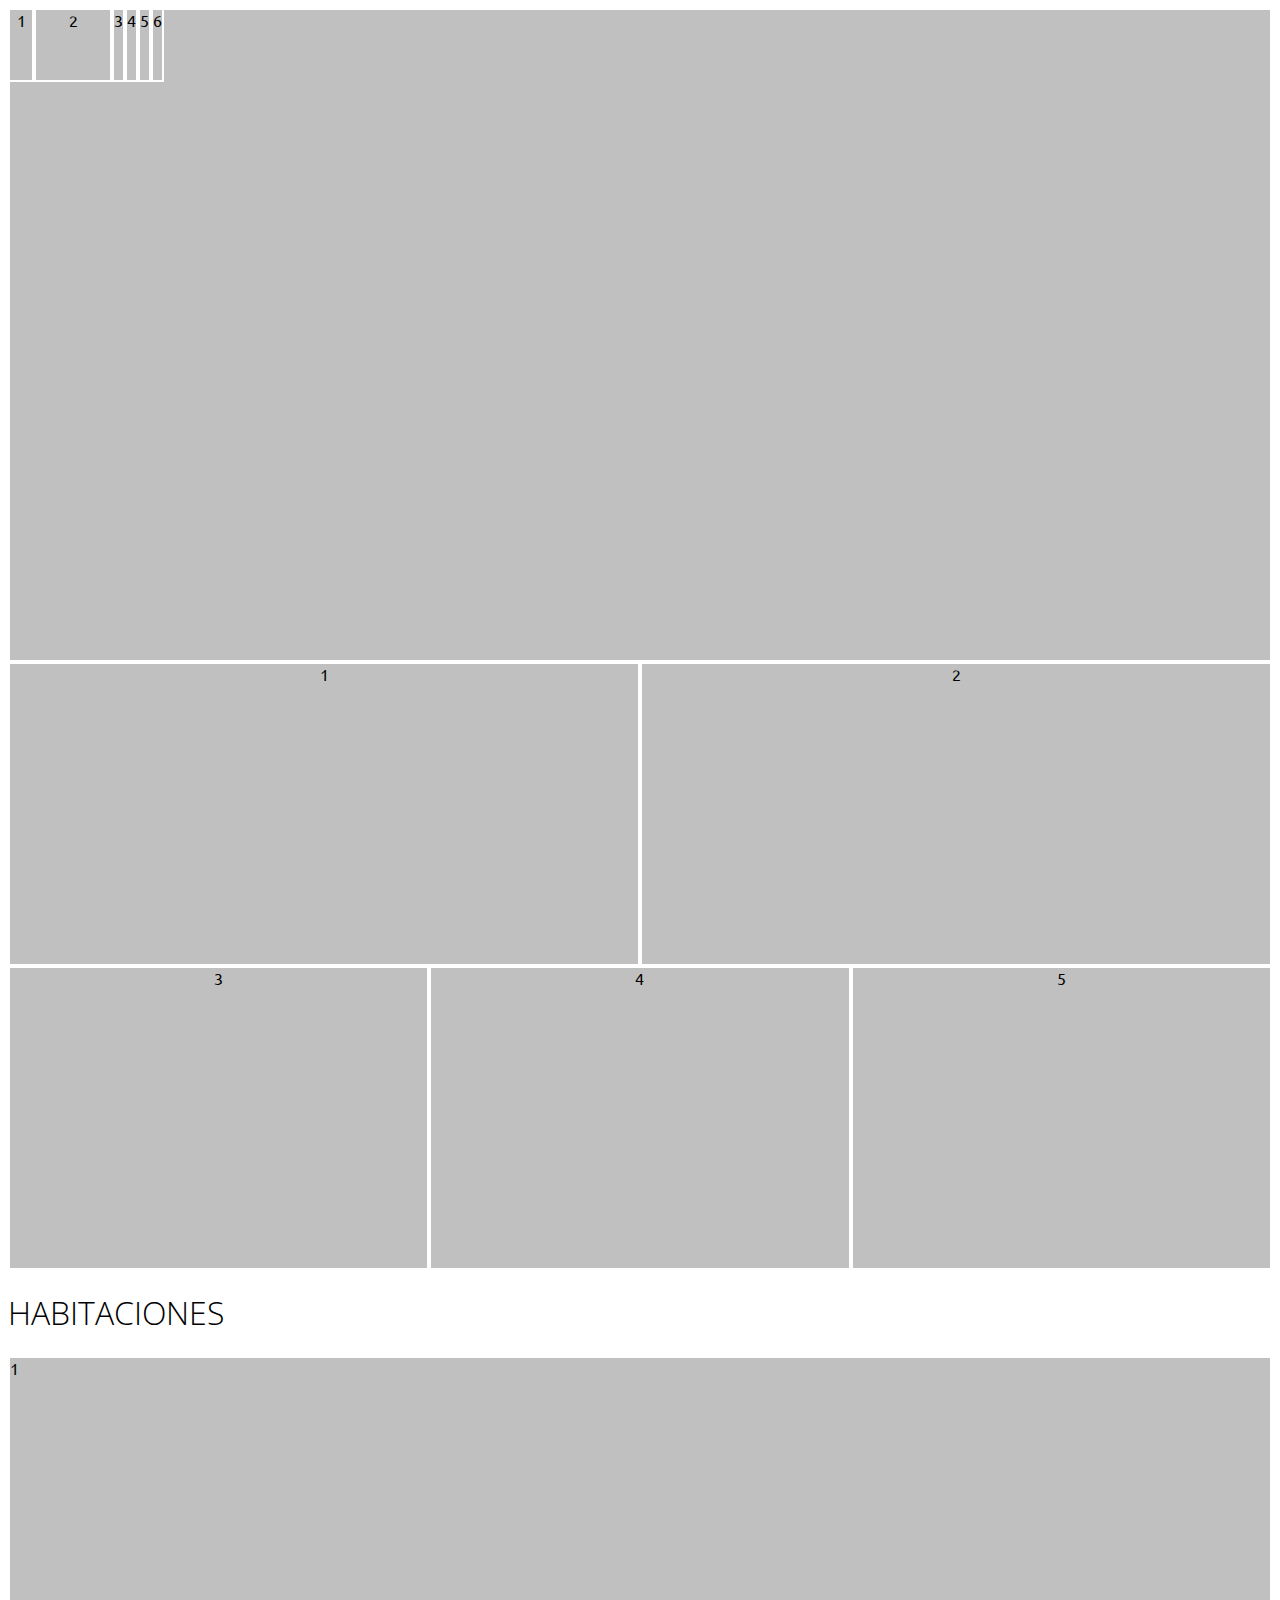
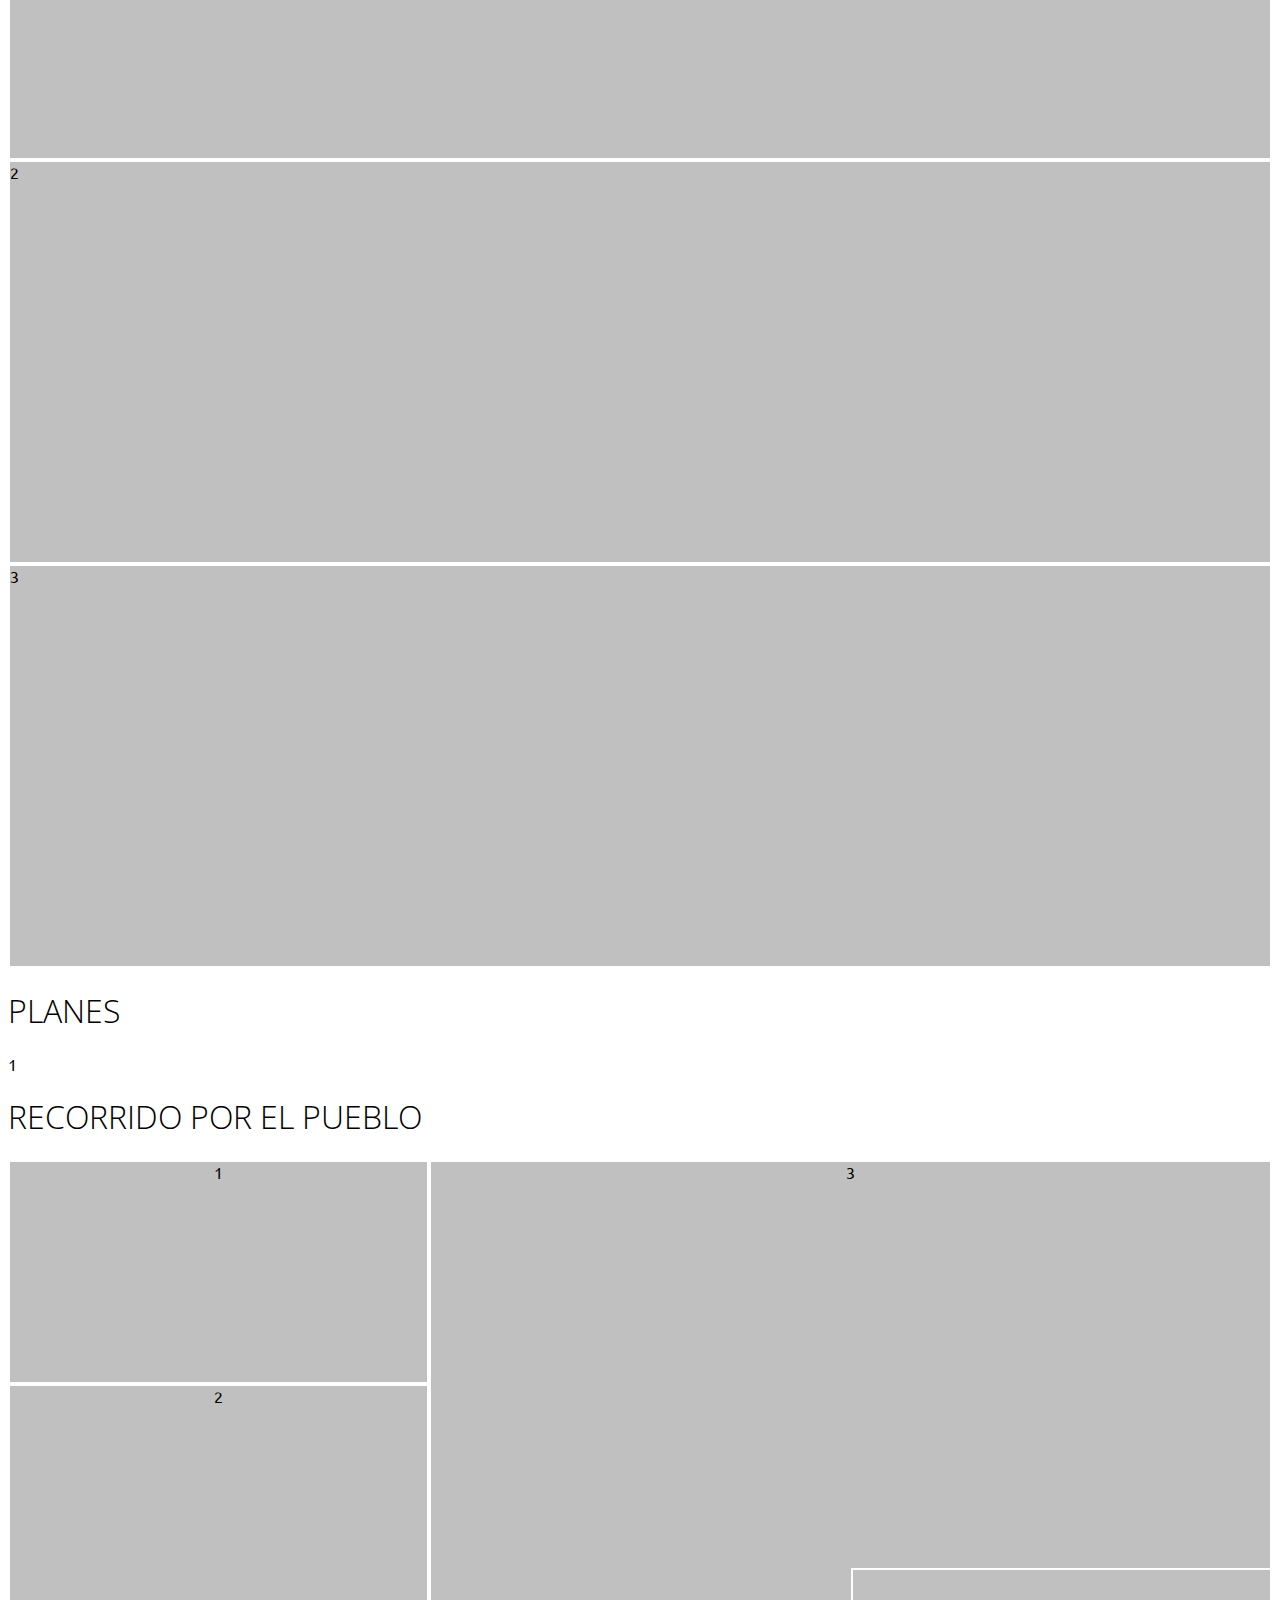
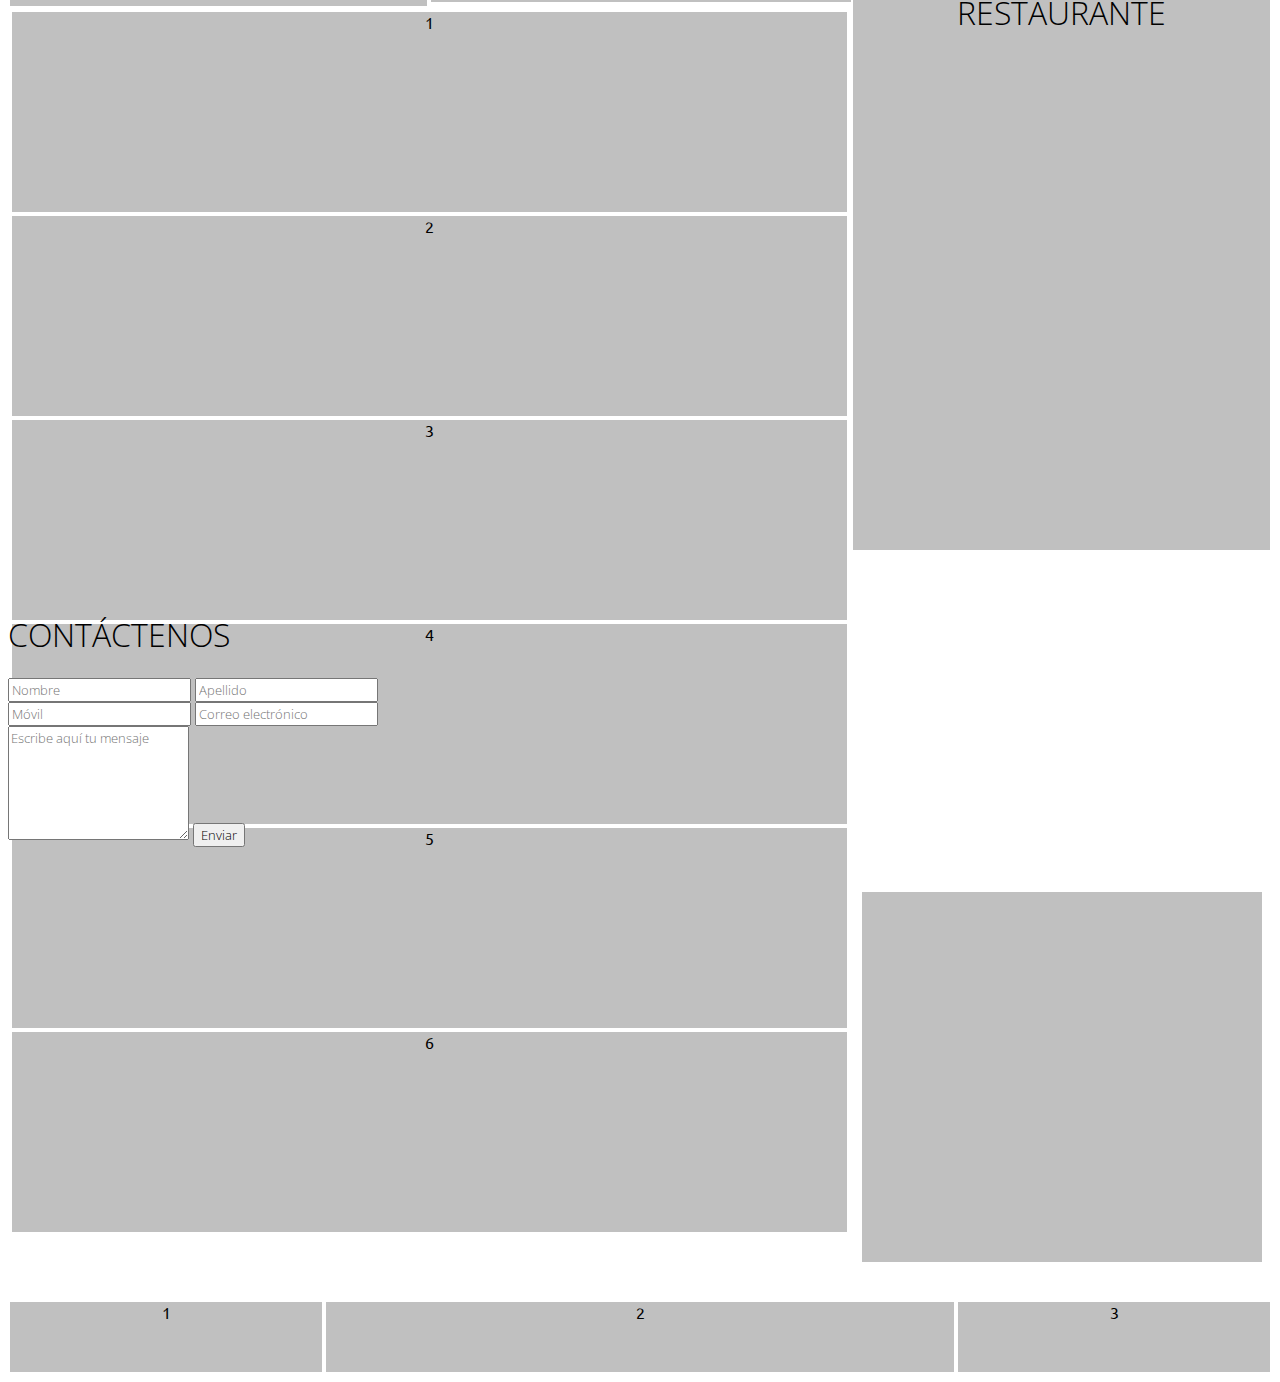
==== index.html @ 97822ce9 "Inicio de maquetacion proyecto de reservas" ====
<!DOCTYPE html>
<html lang="en">

<head>
    <meta charset="UTF-8">
    <meta http-equiv="X-UA-Compatible" content="IE=edge">
    <meta name="viewport" content="width=device-width, initial-scale=1.0">
    <title>Hotel Portobelo</title>

    <link rel="shortcut icon" href="img/icono.jpg" type="image/x-icon">

    <link rel="preconnect" href="https://fonts.googleapis.com">
    <link rel="preconnect" href="https://fonts.gstatic.com" crossorigin>
    <link
        href="https://fonts.googleapis.com/css2?family=Dancing+Script:wght@400;600;700&family=Open+Sans:wght@300&family=Raleway:wght@400;700;900&family=Roboto:ital,wght@0,400;0,700;1,900&family=Ubuntu&family=Ubuntu+Condensed&display=swap"
        rel="stylesheet">

    <link href="https://cdn.jsdelivr.net/npm/bootstrap@5.3.0-alpha3/dist/css/bootstrap.min.css" rel="stylesheet"
        integrity="sha384-KK94CHFLLe+nY2dmCWGMq91rCGa5gtU4mk92HdvYe+M/SXH301p5ILy+dN9+nJOZ" crossorigin="anonymous">
    <script src="https://cdn.jsdelivr.net/npm/bootstrap@5.3.0-alpha3/dist/js/bootstrap.bundle.min.js"
        integrity="sha384-ENjdO4Dr2bkBIFxQpeoTz1HIcje39Wm4jDKdf19U8gI4ddQ3GYNS7NTKfAdVQSZe"
        crossorigin="anonymous"></script>

    <link rel="stylesheet" href="css/style.css">

    <script src="https://cdn.jsdelivr.net/npm/@popperjs/core@2.11.7/dist/umd/popper.min.js"
        integrity="sha384-zYPOMqeu1DAVkHiLqWBUTcbYfZ8osu1Nd6Z89ify25QV9guujx43ITvfi12/QExE"
        crossorigin="anonymous"></script>
    <script src="https://cdn.jsdelivr.net/npm/bootstrap@5.3.0-alpha3/dist/js/bootstrap.min.js"
        integrity="sha384-Y4oOpwW3duJdCWv5ly8SCFYWqFDsfob/3GkgExXKV4idmbt98QcxXYs9UoXAB7BZ"
        crossorigin="anonymous"></script>
    <script src="https://ajax.googleapis.com/ajax/libs/jquery/3.6.4/jquery.min.js"></script>
</head>

<body>

    <!-- Header -->
    <header class="container-fluid p-0 bg-white">

        <div class="container p-0">

            <div class="grid-container">

                <div class="grid-item">1</div>
                <div class="grid-item d-none d-lg-block">2</div>
                <div class="grid-item d-none d-lg-block">3</div>
                <div class="grid-item d-none d-lg-block">4</div>
                <div class="grid-item d-none d-lg-block">5</div>
                <div class="grid-item">6</div>

            </div>

        </div>

    </header>

    <!-- Banner -->
    <div class="banner container-fluid p-0">1</div>

    <!-- Planes -->
    <div class="planes container-fluid bg-white p-0">

        <div class="container p-0">

            <div class="grid-container">

                <div class="grid-item">1</div>
                <div class="grid-item d-none d-lg-block">2</div>
                <div class="grid-item d-none d-lg-block">3</div>
                <div class="grid-item d-none d-lg-block">4</div>
                <div class="grid-item d-none d-lg-block">5</div>

            </div>

        </div>

    </div>

    <!-- Habitaciones -->
    <div class="habitaciones container-fluid bg-light">

        <div class="container">

            <h1 class="pt-4 text-center">HABITACIONES</h1>

            <div class="row p-4 text-center">

                <div class="col-12 col-lg-4 pb-3 px-0 px-lg-3"><main>1</main></div>
                <div class="col-12 col-lg-4 pb-3 px-0 px-lg-3"><main>2</main></div>
                <div class="col-12 col-lg-4 pb-3 px-0 px-lg-3"><main>3</main></div>

            </div>

        </div>

    </div>

    <!-- Planes Movil -->
    <div class="d-block d-lg-none planesMovil bg white">

        <h1 class="text-center py-3">PLANES</h1>

        <div class="grid-container px-5">

            <div class="grid-item">1</div>

        </div>

    </div>

    <!-- Recorrido por el pueblo -->
    <div class="recorridoPueblo container-fluid bg-white">

        <div class="container">

            <h1 class="pt-5 text-center">RECORRIDO POR EL PUEBLO</h1>

            <div class="grid-container pt-4 pb-5 px-0 px-lg-5">

                <div class="grid-item">1</div>
                <div class="grid-item">2</div>
                <div class="grid-item d-none d-lg-block">3</div>

            </div>

        </div>

    </div>

    <!-- Restaurante -->
    <div class="fondoRestaurante container-fluid bg-dark">

    </div>

    <div class="restaurante container-fluid pt-5">

        <div class="container">

            <div class="grid-container">

                <div class="grid-item d-none d-lg-block">

                    <div class="carta row pt-5">

                        <div class="col-4 text-center p-1">1</div>
                        <div class="col-4 text-center p-1">2</div>
                        <div class="col-4 text-center p-1">3</div>
                        <div class="col-4 text-center p-1">4</div>
                        <div class="col-4 text-center p-1">5</div>
                        <div class="col-4 text-center p-1">6</div>

                    </div>

                </div>

                <div class="grid-item">

                    <h1>RESTAURANTE</h1>

                </div>

            </div>

        </div>

    </div>

    <!-- Contactenos -->
    <div class="contactenos container-fluid bg-white py-4">

        <div class="container text-center">

            <h1 class="py-sm-4">CONTÁCTENOS</h1>

            <form action="">

                <div class="input-group input-group-lg">

                    <input type="text" class="form-control mb-3 mr-2 form-control-lg" placeholder="Nombre">
                    <input type="text" class="form-control mb-3 ml-2 form-control-lg" placeholder="Apellido">

                </div>

                <div class="input-group input-group-lg">

                    <input type="text" class="form-control mb-3 mr-2 form-control-lg" placeholder="Móvil">
                    <input type="text" class="form-control mb-3 ml-2 form-control-lg" placeholder="Correo electrónico">

                </div>

                <textarea name="mensaje" id="mensaje" rows="6" class="form-control" placeholder="Escribe aquí tu mensaje"></textarea>

                <input type="button" class="btn btn-dark my-4 btn-lg py-3 text-uppercase" value="Enviar">

            </form>

        </div>

    </div>

    <div class="mapa container-fluid bg white p-0">

        <iframe src="https://www.google.com/maps/embed?pb=!1m10!1m8!1m3!1d7858.7458179173045!2d-84.097908!3d9.986023!3m2!1i1024!2i768!4f13.1!5e0!3m2!1ses!2scr!4v1680820336542!5m2!1ses!2scr" width="100%" height="450" style="border:0;" allowfullscreen="" loading="lazy" referrerpolicy="no-referrer-when-downgrade"></iframe>

        <div class="info">

        </div>

    </div>

    <footer class="container-fluid p-0">

        <div class="grid-container">

            <div class="grid-item d-none d-lg-block">1</div>
            <div class="grid-item d-none d-lg-block">2</div>
            <div class="grid-item">3</div>

        </div>

    </footer>

</body>

</html>
---- css/style.css ----
/* GLOBAL */
* {
    font-family: 'Ubuntu', sans-serif;
}

h1, h2, h3, h4, h5, h6, input, textarea, select, button {
    font-family: 'Open Sans', sans-serif;
    font-weight: 100;
}

ul, ol {
    list-style: none;
}

a:visited, a:link, a:focus, a:hover, a:active {
    list-style: none;
    text-decoration: none;
}

/* Encabezado */
header {
    position: fixed;
    z-index: 2;
}

header .grid-container {
    display: grid;
    grid-template-columns: 2fr 6fr 1fr 1fr 1fr 1fr;
}

header .grid-item {
    background-color: silver;
    border: 2px solid white;
    text-align: center;
    height: 70px;
}

/* Banner */
.banner {
    background-color: silver;
    border: 2px solid white;
    height: 650px;
}

/* PLanes */
.planes .grid-container {
    display: grid;
    grid-template-columns: 1fr 1fr 1fr 1fr 1fr 1fr;
}

.planes .grid-item {
    background-color: silver;
    border: 2px solid white;
    text-align: center;
    height: 300px;
}

.planes .grid-item:nth-child(1) {
    grid-column: 1 / span 3;
}

.planes .grid-item:nth-child(2) {
    grid-column: 4 / span 3;
}

.planes .grid-item:nth-child(3) {
    grid-column: 1 / span 2;
}

.planes .grid-item:nth-child(4) {
    grid-column: 3 / span 2;
}

.planes .grid-item:nth-child(5) {
    grid-column: 5 / span 2;
}

/* Habitaciones */
.habitaciones .row div[class*="col"] main {
    background-color: silver;
    border: 2px solid white;
    height: 400px;
}

/* Recorrido por el pueblo */
.recorridoPueblo .grid-container {
    display: grid;
    grid-template-columns: 1fr 2fr;
}

.recorridoPueblo .grid-item {
    background-color: silver;
    border: 2px solid white;
    text-align: center;
}

.recorridoPueblo .grid-item:nth-child(1) {
    grid-row: 1 / span 1;
    height: 220px;
}

.recorridoPueblo .grid-item:nth-child(2) {
    grid-row: 2 / span 1;
    height: 220px;
}

.recorridoPueblo .grid-item:nth-child(3) {
    grid-row: 1 / span 2;
    height: 440px;
}

/* Restaurante */
.fondoRestaurante {
    position: fixed;
    z-index: -1;
    top: 0;
    left: 0;
    height: 500px;
}

.restaurante .grid-container {
    display: grid;
    grid-template-columns: 2fr 1fr;
}

.restaurante .grid-item {
    background-color: silver;
    border: 2px solid white;
    text-align: center;
}

.restaurante .grid-item:nth-child(1) {
    height: 500px;
}


.restaurante .grid-item:nth-child(2) {
    position: relative;
    z-index: 1;
    top: -40px;
    height: 580px;
}

.restaurante .carta div[class*="col"] {
    background-color: silver;
    border: 2px solid white;
    text-align: center;
    height: 200px;
}

/* Mapa */
.mapa {
    position: relative;
}

.mapa .info {
    position: absolute;
    width: 400px;
    right: 10px;
    top: 10%;
    background-color: silver;
    height: 370px;
}

/* Footr */
footer .grid-container {
    display: grid;
    grid-template-columns: 2fr 4fr 2fr;
}

footer .grid-item {
    background-color: silver;
    border: 2px solid white;
    text-align: center;
    height: 70px;
}

/* Tablet Vertical (MD 768px hacia abajo) */
@media (max-width:768px) {
    header .grid-container {
        grid-template-columns: 4fr 1fr;
    }

    /* Banner */
    .banner {
        height: 400px;
    }

    /* PLanes */
    .planes .grid-container {
        grid-template-columns: 1fr;
    }

    .planesMovil .grid-item {
        background-color: silver;
        border: 2px solid white;
        text-align: center;
        height: 450px;
    }

    /* Recorrido por el pueblo */
    .recorridoPueblo .grid-container {
        grid-template-columns: 1fr;
    }

    /* Restaurante */
    .restaurante .grid-container {
        grid-template-columns: 1fr;
    }

    /* Contactenos */
    .contactenos input {
        width: 100% !important;
        margin: 10px 0px !important;
    }
}
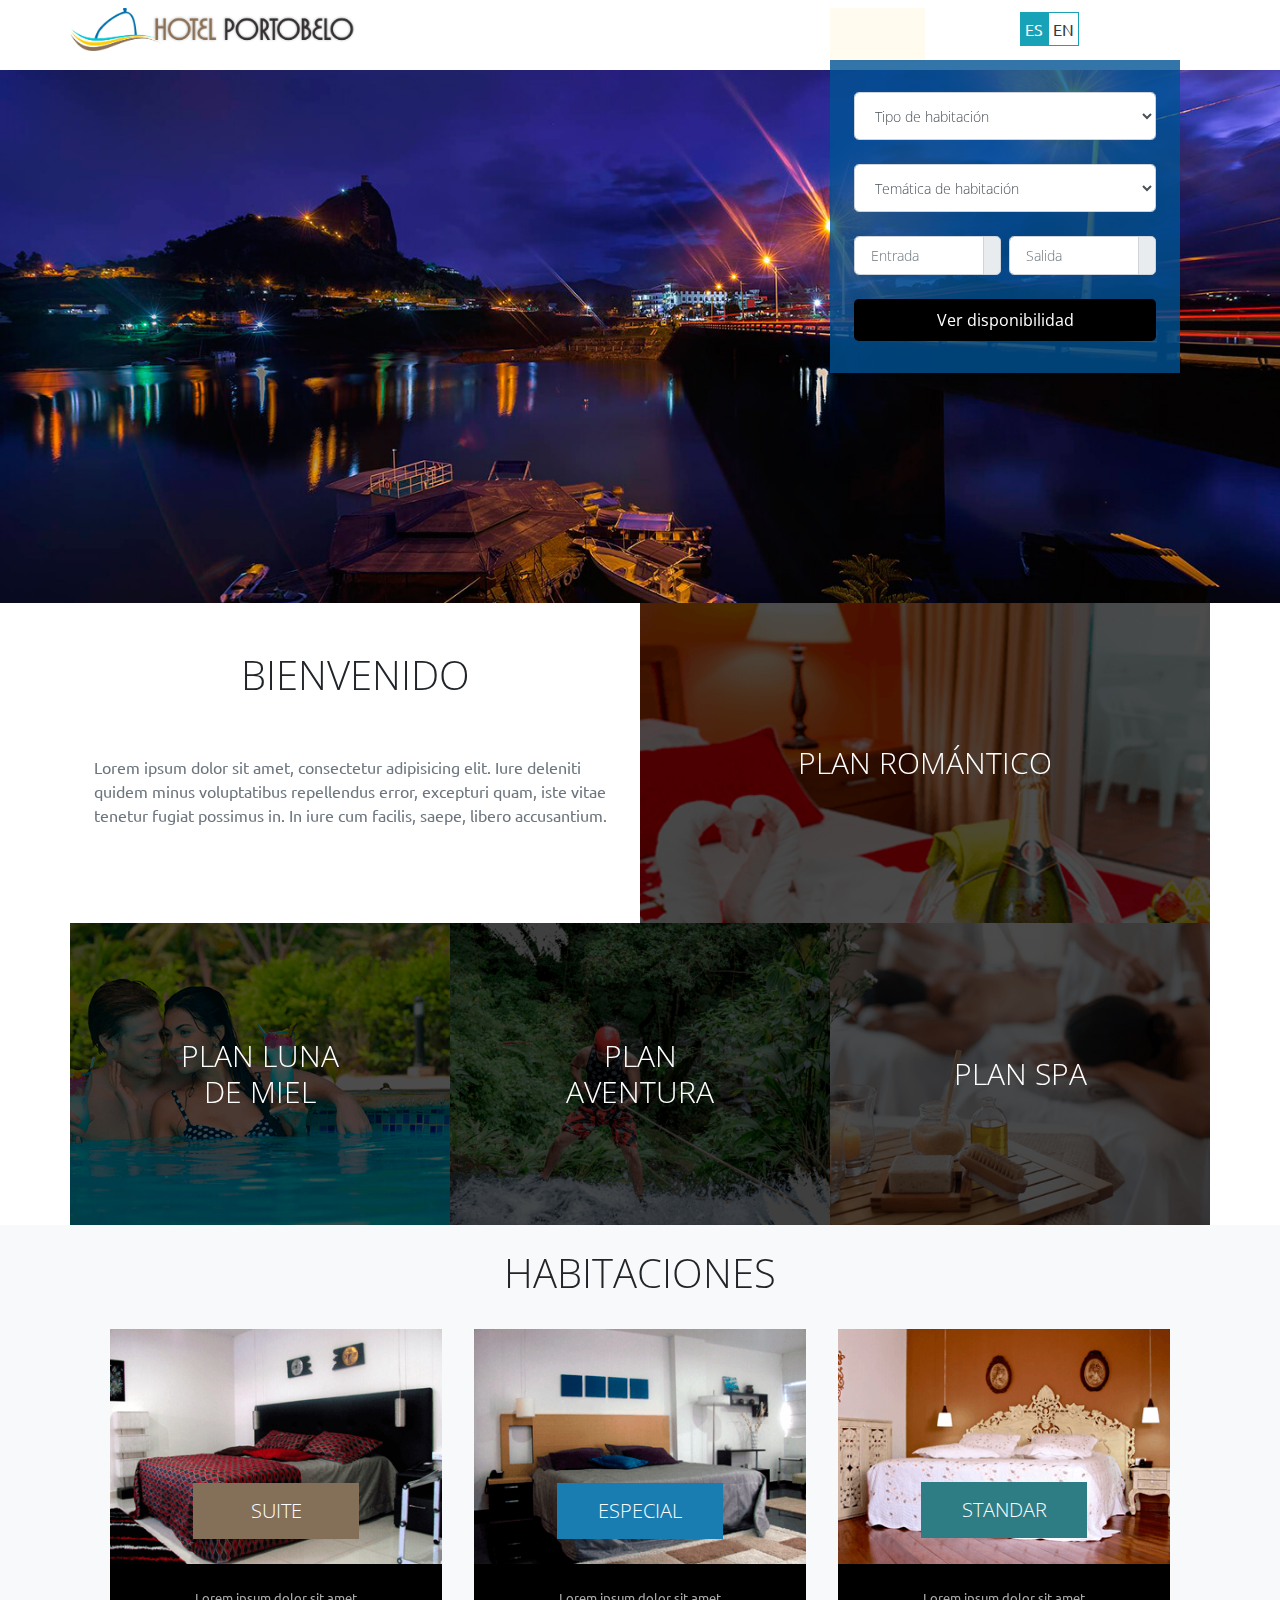
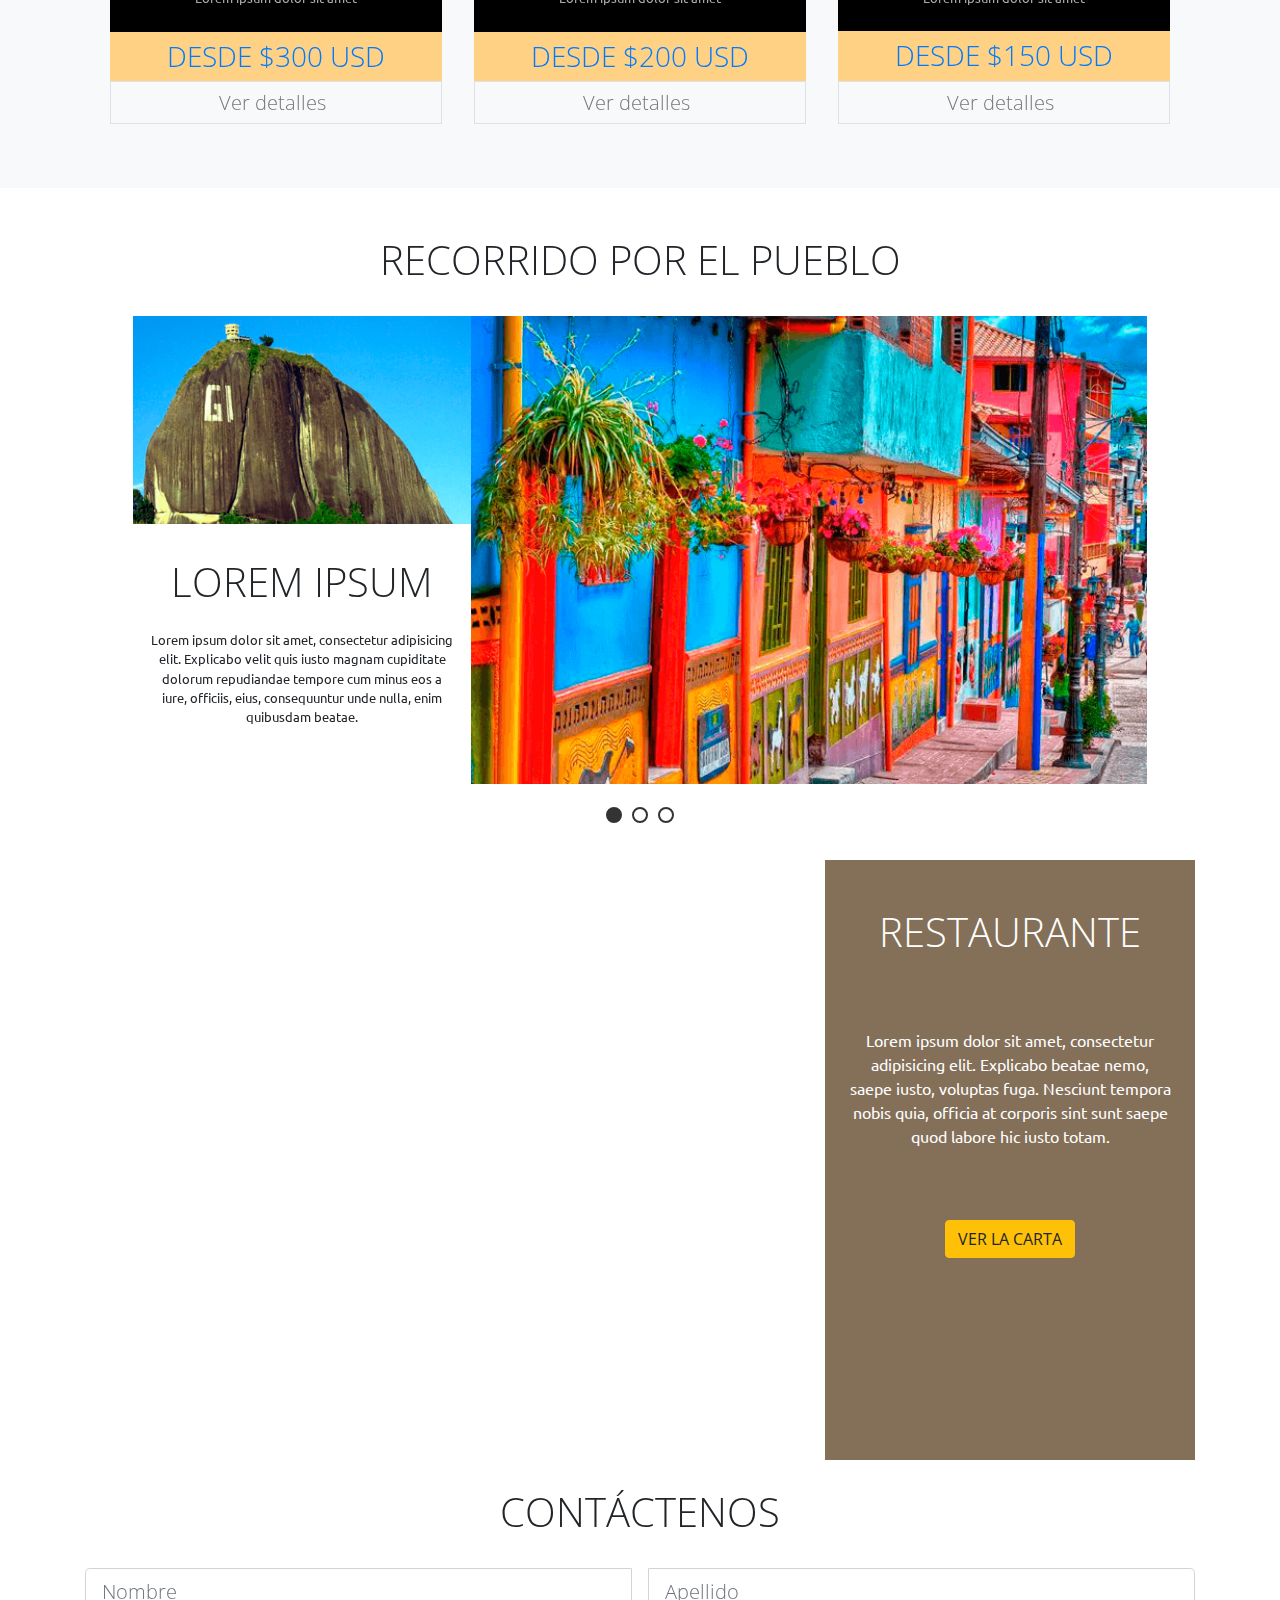
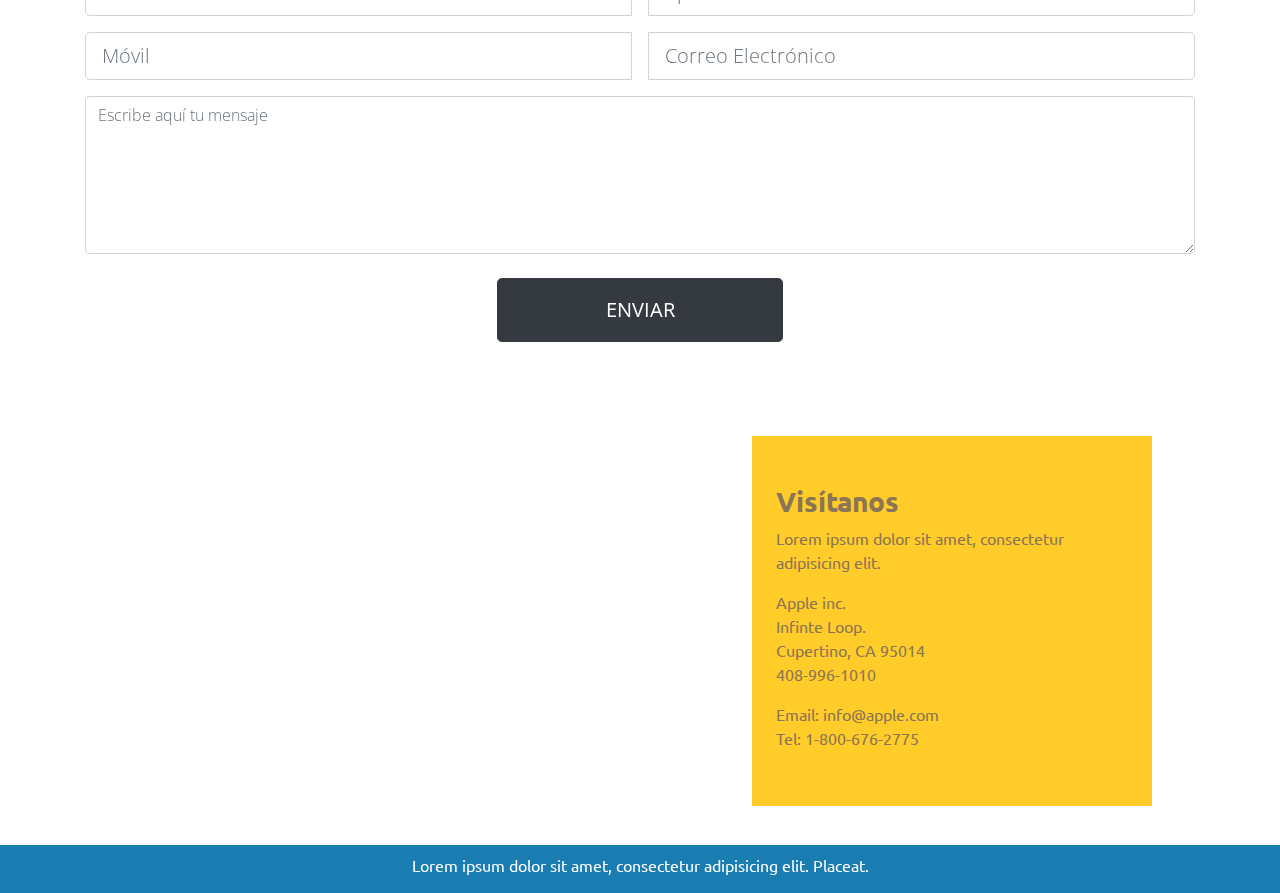
==== commit 1d5c8da0: "Se finaliza la maquetación de la página de reservas" ====
--- a/index.html
+++ b/index.html
@@ -3,72 +3,916 @@
 
 <head>
     <meta charset="UTF-8">
-    <meta http-equiv="X-UA-Compatible" content="IE=edge">
-    <meta name="viewport" content="width=device-width, initial-scale=1.0">
+
+    <meta name="viewport" content="width=device-width, initial-scale=1">
+
     <title>Hotel Portobelo</title>
 
-    <link rel="shortcut icon" href="img/icono.jpg" type="image/x-icon">
-
-    <link rel="preconnect" href="https://fonts.googleapis.com">
-    <link rel="preconnect" href="https://fonts.gstatic.com" crossorigin>
-    <link
-        href="https://fonts.googleapis.com/css2?family=Dancing+Script:wght@400;600;700&family=Open+Sans:wght@300&family=Raleway:wght@400;700;900&family=Roboto:ital,wght@0,400;0,700;1,900&family=Ubuntu&family=Ubuntu+Condensed&display=swap"
-        rel="stylesheet">
-
-    <link href="https://cdn.jsdelivr.net/npm/bootstrap@5.3.0-alpha3/dist/css/bootstrap.min.css" rel="stylesheet"
-        integrity="sha384-KK94CHFLLe+nY2dmCWGMq91rCGa5gtU4mk92HdvYe+M/SXH301p5ILy+dN9+nJOZ" crossorigin="anonymous">
-    <script src="https://cdn.jsdelivr.net/npm/bootstrap@5.3.0-alpha3/dist/js/bootstrap.bundle.min.js"
-        integrity="sha384-ENjdO4Dr2bkBIFxQpeoTz1HIcje39Wm4jDKdf19U8gI4ddQ3GYNS7NTKfAdVQSZe"
-        crossorigin="anonymous"></script>
-
+    <link rel="icon" href="img/icono.jpg">
+
+    <!--=====================================
+	VÍNCULOS CSS
+	======================================-->
+
+    <!-- Latest compiled and minified CSS -->
+    <link rel="stylesheet" href="https://maxcdn.bootstrapcdn.com/bootstrap/4.1.0/css/bootstrap.min.css">
+
+    <!-- Font Awesome -->
+    <link rel="stylesheet" href="https://use.fontawesome.com/releases/v5.7.2/css/all.css"
+        integrity="sha384-fnmOCqbTlWIlj8LyTjo7mOUStjsKC4pOpQbqyi7RrhN7udi9RwhKkMHpvLbHG9Sr" crossorigin="anonymous">
+
+    <!-- Fuente Open Sans y Ubuntu -->
+    <link href="https://fonts.googleapis.com/css?family=Open+Sans:300|Ubuntu" rel="stylesheet">
+
+    <!-- bootstrap datepicker -->
+    <link rel="stylesheet" href="css/plugins/bootstrap-datepicker.standalone.min.css">
+
+    <!-- jdSlider -->
+    <link rel="stylesheet" href="css/plugins/jquery.jdSlider.css">
+
+    <!-- Pano -->
+    <link rel="stylesheet" href="css/plugins/jquery.pano.css">
+
+    <!-- fullCalendar -->
+    <link rel="stylesheet" href="css/plugins/fullcalendar.min.css">
+
+    <!-- Hoja de estilo personalizada -->
     <link rel="stylesheet" href="css/style.css">
 
-    <script src="https://cdn.jsdelivr.net/npm/@popperjs/core@2.11.7/dist/umd/popper.min.js"
-        integrity="sha384-zYPOMqeu1DAVkHiLqWBUTcbYfZ8osu1Nd6Z89ify25QV9guujx43ITvfi12/QExE"
-        crossorigin="anonymous"></script>
-    <script src="https://cdn.jsdelivr.net/npm/bootstrap@5.3.0-alpha3/dist/js/bootstrap.min.js"
-        integrity="sha384-Y4oOpwW3duJdCWv5ly8SCFYWqFDsfob/3GkgExXKV4idmbt98QcxXYs9UoXAB7BZ"
-        crossorigin="anonymous"></script>
-    <script src="https://ajax.googleapis.com/ajax/libs/jquery/3.6.4/jquery.min.js"></script>
+    <!--=====================================
+	VÍNCULOS JAVASCRIPT
+	======================================-->
+
+    <!-- jQuery library -->
+    <script src="https://ajax.googleapis.com/ajax/libs/jquery/3.3.1/jquery.min.js"></script>
+
+    <!-- Popper JS -->
+    <script src="https://cdnjs.cloudflare.com/ajax/libs/popper.js/1.14.0/umd/popper.min.js"></script>
+
+    <!-- Latest compiled JavaScript -->
+    <script src="https://maxcdn.bootstrapcdn.com/bootstrap/4.1.0/js/bootstrap.min.js"></script>
+
+    <!-- bootstrap datepicker -->
+    <!-- https://bootstrap-datepicker.readthedocs.io/en/latest/ -->
+    <script src="js/plugins/bootstrap-datepicker.min.js"></script>
+
+    <!-- https://easings.net/es# -->
+    <script src="js/plugins/jquery.easing.js"></script>
+
+    <!-- https://markgoodyear.com/labs/scrollup/ -->
+    <script src="js/plugins/scrollUP.js"></script>
+
+    <!-- jdSlider -->
+    <!-- https://www.jqueryscript.net/slider/Carousel-Slideshow-jdSlider.html -->
+    <script src="js/plugins/jquery.jdSlider-latest.js"></script>
+
+    <!-- Pano -->
+    <!-- https://www.jqueryscript.net/other/360-Degree-Panoramic-Image-Viewer-with-jQuery-Pano.html -->
+    <script src="js/plugins/jquery.pano.js"></script>
+
+    <!-- fullCalendar -->
+    <!-- https://momentjs.com/ -->
+    <script src="js/plugins/moment.js"></script>
+    <!-- https://fullcalendar.io/docs/background-events-demo -->
+    <script src="js/plugins/fullcalendar.min.js"></script>
+
+
 </head>
 
 <body>
 
-    <!-- Header -->
+    <!--=====================================
+HEADER
+======================================-->
+
     <header class="container-fluid p-0 bg-white">
 
         <div class="container p-0">
 
+            <div class="grid-container py-2">
+
+                <!-- LOGO -->
+
+                <div class="grid-item">
+
+                    <a href="index.html">
+
+                        <img src="img/logoPortobelo.png" class="img-fluid">
+
+                    </a>
+
+                </div>
+
+                <div class="grid-item d-none d-lg-block"></div>
+
+                <!-- CAMPANA Y RESERVA -->
+
+                <div class="grid-item d-none d-lg-block bloqueReservas">
+
+                    <div class="py-2 campana-y-reserva mostrarBloqueReservas" modo="abajo">
+
+                        <i class="fas fa-concierge-bell lead mx-2"></i>
+
+                        <i class="fas fa-caret-up lead mx-2 flechaReserva"></i>
+
+                    </div>
+
+                    <!--=====================================
+				FORMULARIO DE RESERVAS
+				======================================-->
+
+                    <div class="formReservas py-1 py-lg-2 px-4">
+
+                        <div class="form-group my-4">
+                            <select class="form-control form-control-lg">
+                                <option>Tipo de habitación</option>
+                                <option>Suite</option>
+                                <option>Especial</option>
+                                <option>Standar</option>
+                            </select>
+                        </div>
+
+                        <div class="form-group my-4">
+                            <select class="form-control form-control-lg">
+                                <option>Temática de habitación</option>
+                                <option>Oriental</option>
+                                <option>Contemporánea</option>
+                                <option>Africana</option>
+                                <option>Clásica</option>
+                                <option>Retro</option>
+                            </select>
+                        </div>
+
+                        <div class="row">
+
+                            <div class="col-6 input-group input-group-lg pr-1">
+
+                                <input type="text" class="form-control datepicker entrada" placeholder="Entrada">
+
+                                <div class="input-group-append">
+
+                                    <span class="input-group-text p-2">
+                                        <i class="far fa-calendar-alt small text-gray-dark"></i>
+                                    </span>
+
+                                </div>
+
+                            </div>
+
+                            <div class="col-6 input-group input-group-lg pl-1">
+
+                                <input type="text" class="form-control datepicker salida" placeholder="Salida">
+
+                                <div class="input-group-append">
+
+                                    <span class="input-group-text p-2">
+                                        <i class="far fa-calendar-alt small text-gray-dark"></i>
+                                    </span>
+
+                                </div>
+
+                            </div>
+
+                        </div>
+
+                        <input type="button" class="btn btn-block btn-lg my-4 text-white" value="Ver disponibilidad">
+
+
+                    </div>
+
+                </div>
+
+                <!-- INGRESO DE USUARIOS -->
+
+                <div class="grid-item d-none d-lg-block mt-2">
+
+                    <a href="#modalIngreso" data-toggle="modal"><i class="fas fa-user"></i></a>
+
+                </div>
+
+                <!-- SELECCIÓN DE IDIOMA -->
+
+                <div class="grid-item d-none d-lg-block mt-1 idiomas">
+
+                    <span class="border border-info float-left p-1 bg-info text-white idiomaEs">ES</span>
+
+                    <span class="border border-info float-left p-1 bg-white text-dark idiomaEn">EN</span>
+
+                </div>
+
+                <!-- MENÚ HAMBURGUESA -->
+
+                <div class="grid-item mt-1 mt-sm-3 mt-md-4 mt-lg-2 botonMenu">
+
+                    <i class="fas fa-bars lead"></i>
+
+                </div>
+
+            </div>
+
+        </div>
+
+    </header>
+
+    <!--=====================================
+MENÚ
+======================================-->
+
+    <nav class="menu container-fluid p-0">
+
+        <ul class="nav nav-justified py-2">
+
+            <li class="nav-item">
+                <a class="nav-link text-white" href="#planes">Planes</a>
+            </li>
+
+            <li class="nav-item">
+                <a class="nav-link text-white" href="#habitaciones">Habitaciones</a>
+            </li>
+
+            <li class="nav-item">
+                <a class="nav-link text-white" href="#pueblo">El pueblo</a>
+            </li>
+
+            <li class="nav-item">
+                <a class="nav-link text-white" href="#restaurante">Restaurante</a>
+            </li>
+
+            <li class="nav-item">
+                <a class="nav-link text-white" href="#contactenos">Contáctenos</a>
+            </li>
+
+            <li class="nav-item">
+
+                <ul class="my-2 py-1">
+
+                    <li>
+                        <a href="#" target="_blank">
+                            <i class="fab fa-facebook-f text-white float-left mx-2"></i>
+                        </a>
+                    </li>
+
+                    <li>
+                        <a href="#" target="_blank">
+                            <i class="fab fa-twitter text-white float-left mx-2"></i>
+                        </a>
+                    </li>
+
+                    <li>
+                        <a href="#" target="_blank">
+                            <i class="fab fa-youtube text-white float-left mx-2"></i>
+                        </a>
+                    </li>
+
+                    <li>
+                        <a href="#" target="_blank">
+                            <i class="fab fa-instagram text-white float-left mx-2"></i>
+                        </a>
+                    </li>
+
+                </ul>
+
+            </li>
+
+        </ul>
+
+
+    </nav>
+
+    <!--=====================================
+MENÚ MÓVIL
+======================================-->
+    <div class="menuMovil">
+
+        <div class="row">
+
+            <div class="col-6">
+
+                <a href="#modalIngreso" data-toggle="modal">
+                    <i class="fas fa-user lead ml-3 mt-4"></i>
+                </a>
+
+            </div>
+
+            <div class="col-6">
+
+                <div class="float-right mr-3 mt-3 mr-sm-5 mt-sm-4">
+
+                    <span class="border border-info float-left p-1 bg-info text-white idiomaEs">ES</span>
+                    <span class="border border-info float-left p-1 bg-white text-dark idiomaEn">EN</span>
+
+                </div>
+
+            </div>
+
+        </div>
+
+        <div class="formReservas py-1 py-lg-2 px-4">
+
+            <div class="form-group my-4">
+                <select class="form-control form-control-lg">
+                    <option>Tipo de habitación</option>
+                    <option>Suite</option>
+                    <option>Especial</option>
+                    <option>Standar</option>
+                </select>
+            </div>
+
+            <div class="form-group my-4">
+                <select class="form-control form-control-lg">
+                    <option>Temática de habitación</option>
+                    <option>Oriental</option>
+                    <option>Contemporánea</option>
+                    <option>Africana</option>
+                    <option>Clásica</option>
+                    <option>Retro</option>
+                </select>
+            </div>
+
+            <div class="row">
+
+                <div class="col-6 input-group input-group-lg pr-1">
+
+                    <input type="text" class="form-control datepicker entrada" placeholder="Entrada">
+
+                    <div class="input-group-append">
+
+                        <span class="input-group-text p-2">
+                            <i class="far fa-calendar-alt small text-gray-dark"></i>
+                        </span>
+
+                    </div>
+
+                </div>
+
+                <div class="col-6 input-group input-group-lg pl-1">
+
+                    <input type="text" class="form-control datepicker salida" placeholder="Salida">
+
+                    <div class="input-group-append">
+
+                        <span class="input-group-text p-2">
+                            <i class="far fa-calendar-alt small text-gray-dark"></i>
+                        </span>
+
+                    </div>
+
+                </div>
+
+            </div>
+
+            <input type="button" class="btn btn-block btn-lg my-4 text-white" value="Ver disponibilidad">
+
+        </div>
+
+        <ul class="nav flex-column mt-4 pl-4 mb-5">
+
+            <li class="nav-item">
+                <a class="nav-link text-white my-2" href="#planesMovil">Planes</a>
+            </li>
+
+            <li class="nav-item">
+                <a class="nav-link text-white my-2" href="#habitaciones">Habitaciones</a>
+            </li>
+
+            <li class="nav-item">
+                <a class="nav-link text-white my-2" href="#pueblo">Recorrido por el pueblo</a>
+            </li>
+
+            <li class="nav-item">
+                <a class="nav-link text-white my-2" href="#restaurante">Restaurante</a>
+            </li>
+
+            <li class="nav-item">
+                <a class="nav-link text-white my-2" href="#contactenos">Contáctenos</a>
+            </li>
+
+        </ul>
+
+    </div>
+
+    <!--=====================================
+BANNER
+======================================-->
+
+    <div class="banner container-fluid p-0">
+
+        <div class="jd-slider fade-slider">
+
+            <div class="slide-inner">
+
+                <ul class="slide-area">
+
+                    <li>
+                        <img src="img/banner01.jpg" width="100%">
+                    </li>
+
+                    <li>
+                        <img src="img/banner02.jpg" width="100%">
+                    </li>
+
+                    <li>
+                        <img src="img/banner03.jpg" width="100%">
+                    </li>
+
+                    <li>
+                        <img src="img/banner04.jpg" width="100%">
+                    </li>
+
+                </ul>
+
+            </div>
+
+            <div class="controller d-none">
+
+                <a class="auto" href="#">
+
+                    <i class="fas fa-play fa-xs"></i>
+                    <i class="fas fa-pause fa-xs"></i>
+
+                </a>
+
+                <div class="indicate-area"></div>
+
+            </div>
+
+            <div class="verMas text-center bg-white rounded-circle d-none d-lg-block" vinculo="#planes">
+
+                <i class="fas fa-chevron-down"></i>
+
+            </div>
+
+        </div>
+
+    </div>
+
+    <!--=====================================
+PLANES
+======================================-->
+
+    <div class="planes container-fluid bg-white p-0" id="planes">
+
+        <div class="container p-0">
+
             <div class="grid-container">
 
-                <div class="grid-item">1</div>
-                <div class="grid-item d-none d-lg-block">2</div>
-                <div class="grid-item d-none d-lg-block">3</div>
-                <div class="grid-item d-none d-lg-block">4</div>
-                <div class="grid-item d-none d-lg-block">5</div>
-                <div class="grid-item">6</div>
-
-            </div>
-
-        </div>
-
-    </header>
-
-    <!-- Banner -->
-    <div class="banner container-fluid p-0">1</div>
-
-    <!-- Planes -->
-    <div class="planes container-fluid bg-white p-0">
-
-        <div class="container p-0">
+                <div class="grid-item">
+
+                    <h1 class="text-center py-3 py-lg-5 tituloPlan" tituloPlan="BIENVENIDO">BIENVENIDO</h1>
+
+                    <p class="text-muted text-left px-4 descripcionPlan"
+                        descripcionPlan="Lorem ipsum dolor sit amet, consectetur adipisicing elit. Iure deleniti quidem minus voluptatibus repellendus error, excepturi quam, iste vitae tenetur fugiat possimus in. In iure cum facilis, saepe, libero accusantium.">
+                        Lorem ipsum dolor sit amet, consectetur adipisicing elit. Iure deleniti quidem minus
+                        voluptatibus repellendus error, excepturi quam, iste vitae tenetur fugiat possimus in. In iure
+                        cum facilis, saepe, libero accusantium.</p>
+
+                </div>
+
+                <div class="grid-item d-none d-lg-block" data-toggle="modal" data-target="#modalPlanes">
+
+                    <figure class="text-center">
+
+                        <h1
+                            descripcion="Lorem ipsum dolor sit amet, consectetur adipisicing elit. Quas suscipit quis eligendi voluptatibus dolore libero quasi delectus odit impedit optio eius corporis cumque numquam aliquid repudiandae quisquam dolor explicabo, totam.">
+                            PLAN ROMÁNTICO</h1>
+
+                    </figure>
+
+                    <img src="img/plan-romantico.png" class="img-fluid" width="100%">
+
+
+                </div>
+
+                <div class="grid-item d-none d-lg-block" data-toggle="modal" data-target="#modalPlanes">
+
+                    <figure class="text-center">
+
+                        <h1
+                            descripcion="Lorem ipsum dolor sit amet, consectetur adipisicing elit. Placeat dicta fugiat nihil amet officiis, atque molestiae velit, quod repudiandae asperiores illum accusantium ullam, necessitatibus excepturi inventore, mollitia est vitae impedit.">
+                            PLAN LUNA DE MIEL</h1>
+
+                    </figure>
+
+                    <img src="img/luna-de-miel.png" class="img-fluid" width="100%">
+
+
+                </div>
+
+                <div class="grid-item d-none d-lg-block" data-toggle="modal" data-target="#modalPlanes">
+
+                    <figure class="text-center">
+
+                        <h1
+                            descripcion="Lorem ipsum dolor sit amet, consectetur adipisicing elit. Deserunt blanditiis nulla expedita nostrum vero. Laborum repudiandae numquam mollitia earum natus ut delectus quas, iste unde doloribus suscipit qui, voluptate perspiciatis.">
+                            PLAN AVENTURA</h1>
+
+                    </figure>
+
+                    <img src="img/plan-aventura.png" class="img-fluid" width="100%">
+
+                </div>
+
+                <div class="grid-item d-none d-lg-block" data-toggle="modal" data-target="#modalPlanes">
+
+                    <figure class="text-center">
+
+                        <h1
+                            descripcion="Lorem ipsum dolor sit amet, consectetur adipisicing elit. Nam quibusdam magni atque provident, quaerat libero harum possimus. Illum iure magni voluptate, quos amet! Ipsam, sit, sapiente. Cumque est officiis in!">
+                            PLAN SPA</h1>
+
+                    </figure>
+
+                    <img src="img/plan-spa.png" class="img-fluid" width="100%">
+
+                </div>
+
+            </div>
+
+        </div>
+
+    </div>
+
+    <!--=====================================
+HABITACIONES
+======================================-->
+
+    <div class="habitaciones container-fluid bg-light" id="habitaciones">
+
+        <div class="container">
+
+            <h1 class="pt-4 text-center">HABITACIONES</h1>
+
+            <div class="row p-4 text-center">
+
+                <div class="col-12 col-lg-4 pb-3 px-0 px-lg-3">
+
+                    <a href="habitaciones.html">
+
+                        <figure class="text-center">
+
+                            <img src="img/habitacion01.png" class="img-fluid" width="100%">
+
+                            <p class="small py-4 mb-0">Lorem ipsum dolor sit amet</p>
+
+                            <h3 class="py-2 text-gray-dark mb-0">DESDE $300 USD</h3>
+
+                            <h5 class="py-2 text-gray-dark border">Ver detalles <i
+                                    class="fas fa-chevron-right ml-2"></i></h5>
+
+                            <h1 class="text-white p-3 mx-auto w-50 lead" style="background:#847059">SUITE</h1>
+
+                        </figure>
+
+                    </a>
+
+                </div>
+
+                <div class="col-12 col-lg-4 pb-3 px-0 px-lg-3">
+
+                    <a href="habitaciones.html">
+
+                        <figure class="text-center">
+
+                            <img src="img/habitacion02.png" class="img-fluid" width="100%">
+
+                            <p class="small py-4 mb-0">Lorem ipsum dolor sit amet</p>
+
+                            <h3 class="py-2 text-gray-dark mb-0">DESDE $200 USD</h3>
+
+                            <h5 class="py-2 text-gray-dark border">Ver detalles <i
+                                    class="fas fa-chevron-right ml-2"></i></h5>
+
+                            <h1 class="text-white p-3 mx-auto w-50 lead" style="background:#197DB1">ESPECIAL</h1>
+
+                        </figure>
+
+                    </a>
+
+                </div>
+
+                <div class="col-12 col-lg-4 pb-3 px-0 px-lg-3">
+
+                    <a href="habitaciones.html">
+
+                        <figure class="text-center">
+
+                            <img src="img/habitacion03.png" class="img-fluid" width="100%">
+
+                            <p class="small py-4 mb-0">Lorem ipsum dolor sit amet</p>
+
+                            <h3 class="py-2 text-gray-dark mb-0">DESDE $150 USD</h3>
+
+                            <h5 class="py-2 text-gray-dark border">Ver detalles <i
+                                    class="fas fa-chevron-right ml-2"></i></h5>
+
+                            <h1 class="text-white p-3 mx-auto w-50 lead" style="background:#2F7D84">STANDAR</h1>
+
+                        </figure>
+
+                    </a>
+
+                </div>
+
+            </div>
+
+        </div>
+
+    </div>
+
+    <!--=====================================
+PLANES MÓVIL
+======================================-->
+
+    <div class="d-block d-lg-none planesMovil jd-slider bg-white" id="planesMovil">
+
+        <h1 class="text-center py-3">PLANES</h1>
+
+        <div class="slide-inner">
+
+            <ul class="slide-area">
+
+                <li>
+
+                    <a href="#modalPlanes" data-toggle="modal"
+                        descripcion="Lorem ipsum dolor sit amet, consectetur adipisicing elit. Quas suscipit quis eligendi voluptatibus dolore libero quasi delectus odit impedit optio eius corporis cumque numquam aliquid repudiandae quisquam dolor explicabo, totam.">
+
+                        <img src="img/plan-romantico.png">
+                        <h6 class="py-2 text-center">ROMÁNTICO</h6>
+
+                    </a>
+
+                </li>
+
+                <li>
+
+                    <a href="#modalPlanes" data-toggle="modal"
+                        descripcion="Lorem ipsum dolor sit amet, consectetur adipisicing elit. Placeat dicta fugiat nihil amet officiis, atque molestiae velit, quod repudiandae asperiores illum accusantium ullam, necessitatibus excepturi inventore, mollitia est vitae impedit.">
+                        <img src="img/luna-de-miel.png">
+                        <h6 class="py-2 text-center">LUNA DE MIEL</h6>
+                    </a>
+
+                </li>
+
+                <li>
+
+                    <a href="#modalPlanes" data-toggle="modal"
+                        descripcion="Lorem ipsum dolor sit amet, consectetur adipisicing elit. Deserunt blanditiis nulla expedita nostrum vero. Laborum repudiandae numquam mollitia earum natus ut delectus quas, iste unde doloribus suscipit qui, voluptate perspiciatis.">
+                        <img src="img/plan-aventura.png">
+                        <h6 class="py-2 text-center">AVENTURA</h6>
+                    </a>
+
+                </li>
+
+                <li>
+
+                    <a href="#modalPlanes" data-toggle="modal"
+                        descripcion="Lorem ipsum dolor sit amet, consectetur adipisicing elit. Nam quibusdam magni atque provident, quaerat libero harum possimus. Illum iure magni voluptate, quos amet! Ipsam, sit, sapiente. Cumque est officiis in!">
+                        <img src="img/plan-spa.png">
+                        <h6 class="py-2 text-center">SPA</h6>
+                    </a>
+
+                </li>
+
+
+            </ul>
+
+            <a class="prev" href="#">
+                <i class="fas fa-angle-left text-muted"></i>
+            </a>
+
+            <a class="next" href="#">
+                <i class="fas fa-angle-right text-muted"></i>
+            </a>
+
+        </div>
+
+        <div class="controller">
+
+            <div class="indicate-area"></div>
+
+        </div>
+
+    </div>
+
+    <!--=====================================
+RECORRIDO POR EL PUEBLO
+======================================-->
+
+    <div class="recorridoPueblo container-fluid bg-white pb-5" id="pueblo">
+
+        <div class="container">
+
+            <h1 class="pt-5 text-center">RECORRIDO POR EL PUEBLO</h1>
+
+            <div class="jd-slider slidePueblo">
+
+                <div class="slide-inner">
+
+                    <ul class="slide-area">
+
+                        <li>
+
+                            <div class="grid-container pt-4 pb-1 pb-lg-3 px-0 px-lg-5">
+
+                                <div class="grid-item">
+
+                                    <img src="img/pueblo01a.png" class="img-fluid" width="100%">
+
+                                </div>
+
+                                <div class="grid-item">
+
+                                    <h1 class="mt-4 mb-0 my-lg-2">LOREM IPSUM</h1>
+
+                                    <p class="small p-3">Lorem ipsum dolor sit amet, consectetur adipisicing elit.
+                                        Explicabo velit quis iusto magnam cupiditate dolorum repudiandae tempore cum
+                                        minus eos a iure, officiis, eius, consequuntur unde nulla, enim quibusdam
+                                        beatae.</p>
+
+                                </div>
+
+                                <div class="grid-item d-none d-lg-block">
+
+                                    <img src="img/pueblo01b.png" class="img-fluid" width="100%">
+
+                                </div>
+
+                            </div>
+
+                        </li>
+
+                        <li>
+
+                            <div class="grid-container pt-4 pb-1 pb-lg-3 px-0 px-lg-5">
+
+                                <div class="grid-item">
+
+                                    <img src="img/pueblo02a.png" class="img-fluid" width="100%">
+
+                                </div>
+
+                                <div class="grid-item">
+
+                                    <h1 class="mt-4 mb-0 my-lg-2">LOREM IPSUM</h1>
+
+                                    <p class="small p-3">Lorem ipsum dolor sit amet, consectetur adipisicing elit.
+                                        Explicabo velit quis iusto magnam cupiditate dolorum repudiandae tempore cum
+                                        minus eos a iure, officiis, eius, consequuntur unde nulla, enim quibusdam
+                                        beatae.</p>
+
+                                </div>
+
+                                <div class="grid-item d-none d-lg-block">
+
+                                    <img src="img/pueblo02b.png" class="img-fluid" width="100%">
+
+                                </div>
+
+                            </div>
+
+                        </li>
+
+                        <li>
+
+                            <div class="grid-container pt-4 pb-1 pb-lg-3 px-0 px-lg-5">
+
+                                <div class="grid-item">
+
+                                    <img src="img/pueblo03a.png" class="img-fluid" width="100%">
+
+                                </div>
+
+                                <div class="grid-item">
+
+                                    <h1 class="mt-4 mb-0 my-lg-2">LOREM IPSUM</h1>
+
+                                    <p class="small p-3">Lorem ipsum dolor sit amet, consectetur adipisicing elit.
+                                        Explicabo velit quis iusto magnam cupiditate dolorum repudiandae tempore cum
+                                        minus eos a iure, officiis, eius, consequuntur unde nulla, enim quibusdam
+                                        beatae.</p>
+
+                                </div>
+
+                                <div class="grid-item d-none d-lg-block">
+
+                                    <img src="img/pueblo03b.png" class="img-fluid" width="100%">
+
+                                </div>
+
+                            </div>
+
+                        </li>
+
+                    </ul>
+
+                </div>
+
+                <a class="d-none d-md-block prev" href="#">
+                    <i class="fas fa-angle-left fa-2x" style="color:#3E92BD"></i>
+                </a>
+
+                <a class="d-none d-md-block next" href="#">
+                    <i class="fas fa-angle-right fa-2x" style="color:#3E92BD"></i>
+                </a>
+
+                <div class="controller">
+                    <div class="indicate-area"></div>
+                </div>
+
+            </div>
+
+        </div>
+
+    </div>
+
+    <!--=====================================
+RESTAURANTE
+======================================-->
+
+    <div class="fondoRestaurante container-fluid">
+
+
+    </div>
+
+    <div class="restaurante container-fluid pt-5" id="restaurante">
+
+        <div class="container">
 
             <div class="grid-container">
 
-                <div class="grid-item">1</div>
-                <div class="grid-item d-none d-lg-block">2</div>
-                <div class="grid-item d-none d-lg-block">3</div>
-                <div class="grid-item d-none d-lg-block">4</div>
-                <div class="grid-item d-none d-lg-block">5</div>
+                <div class="grid-item carta">
+
+                    <div class="row p-1 p-lg-5">
+
+                        <div class="col-6 col-md-4 text-center p-1">
+
+                            <img src="img/plato01.png" class="img-fluid w-50 rounded-circle">
+
+                            <p class="py-2">Lorem ipsum dolor sit amet consectetur</p>
+
+                        </div>
+
+                        <div class="col-6 col-md-4 text-center p-1">
+
+                            <img src="img/plato02.png" class="img-fluid w-50 rounded-circle">
+
+                            <p class="py-2">Lorem ipsum dolor sit amet consectetur</p>
+
+                        </div>
+
+                        <div class="col-6 col-md-4 text-center p-1">
+
+                            <img src="img/plato03.png" class="img-fluid w-50 rounded-circle">
+
+                            <p class="py-2">Lorem ipsum dolor sit amet consectetur</p>
+
+                        </div>
+
+                        <div class="col-6 col-md-4 text-center p-1">
+
+                            <img src="img/plato04.png" class="img-fluid w-50 rounded-circle">
+
+                            <p class="py-2">Lorem ipsum dolor sit amet consectetur</p>
+
+                        </div>
+
+                        <div class="col-6 col-md-4 text-center p-1">
+
+                            <img src="img/plato05.png" class="img-fluid w-50 rounded-circle">
+
+                            <p class="py-2">Lorem ipsum dolor sit amet consectetur</p>
+
+                        </div>
+
+                        <div class="col-6 col-md-4 text-center p-1">
+
+                            <img src="img/plato06.png" class="img-fluid w-50 rounded-circle">
+
+                            <p class="py-2">Lorem ipsum dolor sit amet consectetur</p>
+
+                        </div>
+
+                        <div class="col-12 text-center d-block d-lg-none">
+
+                            <button class="btn btn-warning text-uppercase mb-5 volverCarta">Volver</button>
+
+                        </div>
+
+                    </div>
+
+                </div>
+
+                <div class="grid-item bloqueRestaurante">
+
+                    <h1 class="mt-4 my-lg-5">RESTAURANTE</h1>
+
+                    <p class="p-4 my-lg-5">Lorem ipsum dolor sit amet, consectetur adipisicing elit. Explicabo beatae
+                        nemo, saepe iusto, voluptas fuga. Nesciunt tempora nobis quia, officia at corporis sint sunt
+                        saepe quod labore hic iusto totam.</p>
+
+                    <button class="btn btn-warning text-uppercase mb-5 verCarta">Ver la carta</button>
+
+                </div>
 
             </div>
 
@@ -76,50 +920,172 @@
 
     </div>
 
-    <!-- Habitaciones -->
-    <div class="habitaciones container-fluid bg-light">
-
-        <div class="container">
-
-            <h1 class="pt-4 text-center">HABITACIONES</h1>
-
-            <div class="row p-4 text-center">
-
-                <div class="col-12 col-lg-4 pb-3 px-0 px-lg-3"><main>1</main></div>
-                <div class="col-12 col-lg-4 pb-3 px-0 px-lg-3"><main>2</main></div>
-                <div class="col-12 col-lg-4 pb-3 px-0 px-lg-3"><main>3</main></div>
-
-            </div>
+    <!--=====================================
+CONTÁCTENOS
+======================================-->
+
+    <div class="contactenos container-fluid bg-white py-4" id="contactenos">
+
+        <div class="container text-center">
+
+            <h1 class="py-sm-4">CONTÁCTENOS</h1>
+
+            <form>
+
+                <div class="input-group input-group-lg">
+
+                    <input type="text" class="form-control mb-3 mr-2 form-control-lg" placeholder="Nombre">
+
+                    <input type="text" class="form-control mb-3 ml-2 form-control-lg" placeholder="Apellido">
+
+                </div>
+
+                <div class="input-group input-group-lg">
+
+                    <input type="text" class="form-control mb-3 mr-2 form-control-lg" placeholder="Móvil">
+
+                    <input type="text" class="form-control mb-3 ml-2 form-control-lg" placeholder="Correo Electrónico">
+
+                </div>
+
+                <textarea class="form-control" rows="6" placeholder="Escribe aquí tu mensaje"></textarea>
+
+                <input class="btn btn-dark my-4 btn-lg py-3 text-uppercase" value="Enviar">
+
+            </form>
 
         </div>
 
     </div>
 
-    <!-- Planes Movil -->
-    <div class="d-block d-lg-none planesMovil bg white">
-
-        <h1 class="text-center py-3">PLANES</h1>
-
-        <div class="grid-container px-5">
-
-            <div class="grid-item">1</div>
+    <!--=====================================
+MAPA
+======================================-->
+    <div class="mapa container-fluid bg-white p-0">
+
+        <iframe
+            src="https://www.google.com/maps/embed?pb=!1m18!1m12!1m3!1d3966.2181015083097!2d-75.16167268476889!3d6.2349559954867315!2m3!1f0!2f0!3f0!3m2!1i1024!2i768!4f13.1!3m3!1m2!1s0x8e441d2a2f90b049%3A0xe73c0a7060062903!2sHOTEL+PORTOBELO+GUATAPE!5e0!3m2!1ses!2sco!4v1544281019677"
+            width="100%" height="450" frameborder="0" style="border:0" allowfullscreen></iframe>
+
+        <div class=" p-4 info">
+
+            <h3 class="mt-4"><strong>Visítanos</strong></h3>
+            <p>Lorem ipsum dolor sit amet, consectetur adipisicing elit.</p>
+
+            <p>
+                Apple inc.<br>
+                Infinte Loop.<br>
+                Cupertino, CA 95014<br>
+                408-996-1010
+            </p>
+
+            <p class="pb-4">Email: info@apple.com<br>
+                Tel: 1-800-676-2775</p>
 
         </div>
 
     </div>
 
-    <!-- Recorrido por el pueblo -->
-    <div class="recorridoPueblo container-fluid bg-white">
-
-        <div class="container">
-
-            <h1 class="pt-5 text-center">RECORRIDO POR EL PUEBLO</h1>
-
-            <div class="grid-container pt-4 pb-5 px-0 px-lg-5">
-
-                <div class="grid-item">1</div>
-                <div class="grid-item">2</div>
-                <div class="grid-item d-none d-lg-block">3</div>
+    <!--=====================================
+FOOTER
+======================================-->
+
+    <footer class="container-fluid p-0">
+
+        <div class="grid-container">
+
+            <div class="grid-item d-none d-lg-block pt-2"></div>
+
+            <div class="grid-item d-none d-lg-block pt-2">
+
+                <p>Lorem ipsum dolor sit amet, consectetur adipisicing elit. Placeat.</p>
+
+            </div>
+
+            <div class="grid-item pt-2">
+
+                <ul class="py-1">
+
+                    <li>
+                        <a href="#" target="_blank"><i
+                                class="fab fa-facebook-f lead text-white float-left mx-3"></i></a>
+                    </li>
+
+                    <li>
+                        <a href="#" target="_blank"><i class="fab fa-twitter lead text-white float-left mx-3"></i></a>
+                    </li>
+
+                    <li>
+                        <a href="#" target="_blank"><i class="fab fa-youtube lead text-white float-left mx-3"></i></a>
+                    </li>
+
+
+                    <li>
+                        <a href="#" target="_blank"><i class="fab fa-instagram lead text-white float-left mx-3"></i></a>
+                    </li>
+
+                </ul>
+
+            </div>
+
+        </div>
+
+    </footer>
+
+    <!--=====================================
+REDES SOCIALES MÓVIL
+======================================-->
+
+    <ul class="redesMovil p-2 nav nav-justified">
+
+        <li class="nav-item">
+            <a href="#" target="_blank"><i class="fab fa-facebook-f lead text-white"></i></a>
+        </li>
+
+        <li class="nav-item">
+            <a href="#" target="_blank"><i class="fab fa-twitter lead text-white"></i></a>
+        </li>
+
+        <li class="nav-item">
+            <a href="#" target="_blank"><i class="fab fa-youtube lead text-white"></i></a>
+        </li>
+
+        <li class="nav-item">
+            <a href="#" target="_blank"><i class="fab fa-instagram lead text-white"></i></a>
+        </li>
+
+    </ul>
+
+    <!--=====================================
+VENTANA MODAL PLANES
+======================================-->
+
+    <div class="modal" id="modalPlanes">
+
+        <div class="modal-dialog">
+
+            <div class="modal-content">
+
+                <div class="modal-header">
+                    <h4 class="modal-title"></h4>
+                    <button type="button" class="close" data-dismiss="modal">&times;</button>
+                </div>
+
+                <div class="modal-body">
+
+                    <img src="" class="img-thumbnail">
+
+                    <p class="py-3"></p>
+
+                    <div class="text-center">
+                        <a href="habitaciones.html" class="btn btn-primary text-center">Separa tu habitación</a>
+                    </div>
+
+                </div>
+
+                <div class="modal-footer">
+                    <button type="button" class="btn btn-danger" data-dismiss="modal">Cerrar</button>
+                </div>
 
             </div>
 
@@ -127,35 +1093,236 @@
 
     </div>
 
-    <!-- Restaurante -->
-    <div class="fondoRestaurante container-fluid bg-dark">
+    <!--=====================================
+VENTANA MODAL INGRESO
+======================================-->
+
+    <div class="modal" id="modalIngreso">
+
+        <div class="modal-dialog">
+
+            <div class="modal-content">
+
+                <div class="modal-header bg-info text-white">
+                    <h4 class="modal-title">Ingresar</h4>
+                    <button type="button" class="close text-white" data-dismiss="modal">&times;</button>
+                </div>
+
+                <div class="modal-body">
+
+                    <!--=====================================
+		INGRESO CON REDES SOCIALES
+		======================================-->
+
+                    <div class="d-flex">
+
+                        <div class="px-2 flex-fill">
+
+                            <p class="p-2 bg-primary text-center text-white">
+                                <i class="fab fa-facebook"></i>
+                                Ingreso con Facebook
+                            </p>
+
+                        </div>
+
+                        <div class="px-2 flex-fill">
+
+                            <p class="p-2 bg-danger text-center text-white">
+                                <i class="fab fa-google"></i>
+                                Ingreso con Google
+                            </p>
+
+                        </div>
+
+                    </div>
+
+                    <!--=====================================
+		INGRESO DIRECTO
+		======================================-->
+
+                    <hr class="mt-0">
+
+                    <form>
+
+                        <div class="input-group mb-3">
+
+                            <div class="input-group-prepend">
+
+                                <span class="input-group-text">
+
+                                    <i class="far fa-envelope"></i>
+
+                                </span>
+
+                            </div>
+
+                            <input type="email" class="form-control" placeholder="Email">
+
+                        </div>
+
+                        <div class="input-group mb-3">
+
+                            <div class="input-group-prepend">
+
+                                <span class="input-group-text">
+
+                                    <i class="fas fa-unlock-alt"></i>
+
+                                </span>
+
+                            </div>
+
+                            <input type="password" class="form-control" placeholder="Contraseña">
+
+                        </div>
+
+
+                        <input type="submit" class="btn btn-dark btn-block" value="Ingresar">
+
+                    </form>
+
+                </div>
+
+
+                <div class="modal-footer">
+
+                    ¿No tiene una cuenta registrada? |
+
+                    <strong>
+
+                        <a href="#modalRegistro" data-toggle="modal" data-dismiss="modal">
+                            Registrarse
+                        </a>
+
+                    </strong>
+
+                </div>
+
+            </div>
+
+        </div>
 
     </div>
 
-    <div class="restaurante container-fluid pt-5">
-
-        <div class="container">
-
-            <div class="grid-container">
-
-                <div class="grid-item d-none d-lg-block">
-
-                    <div class="carta row pt-5">
-
-                        <div class="col-4 text-center p-1">1</div>
-                        <div class="col-4 text-center p-1">2</div>
-                        <div class="col-4 text-center p-1">3</div>
-                        <div class="col-4 text-center p-1">4</div>
-                        <div class="col-4 text-center p-1">5</div>
-                        <div class="col-4 text-center p-1">6</div>
+    <!--=====================================
+VENTANA MODAL REGISTRO
+======================================-->
+
+    <div class="modal" id="modalRegistro">
+
+        <div class="modal-dialog">
+
+            <div class="modal-content">
+
+                <div class="modal-header bg-info text-white">
+                    <h4 class="modal-title">Registarse</h4>
+                    <button type="button" class="close text-white" data-dismiss="modal">&times;</button>
+                </div>
+
+                <div class="modal-body">
+
+                    <!--=====================================
+		INGRESO CON REDES SOCIALES
+		======================================-->
+
+                    <div class="d-flex">
+
+                        <div class="px-2 flex-fill">
+
+                            <p class="p-2 bg-primary text-center text-white">
+                                <i class="fab fa-facebook"></i>
+                                Ingreso con Facebook
+                            </p>
+
+                        </div>
+
+                        <div class="px-2 flex-fill">
+
+                            <p class="p-2 bg-danger text-center text-white">
+                                <i class="fab fa-google"></i>
+                                Ingreso con Google
+                            </p>
+
+                        </div>
 
                     </div>
 
-                </div>
-
-                <div class="grid-item">
-
-                    <h1>RESTAURANTE</h1>
+                    <!--=====================================
+		REGISTRO DIRECTO
+		======================================-->
+
+                    <hr class="mt-0">
+
+                    <form>
+
+                        <div class="input-group mb-3">
+
+                            <div class="input-group-prepend">
+
+                                <span class="input-group-text">
+
+                                    <i class="far fa-user"></i>
+
+                                </span>
+
+                            </div>
+
+                            <input type="text" class="form-control" placeholder="Nombre">
+
+                        </div>
+
+
+                        <div class="input-group mb-3">
+
+                            <div class="input-group-prepend">
+
+                                <span class="input-group-text">
+
+                                    <i class="far fa-envelope"></i>
+
+                                </span>
+
+                            </div>
+
+                            <input type="email" class="form-control" placeholder="Email">
+
+                        </div>
+
+                        <div class="input-group mb-3">
+
+                            <div class="input-group-prepend">
+
+                                <span class="input-group-text">
+
+                                    <i class="fas fa-unlock-alt"></i>
+
+                                </span>
+
+                            </div>
+
+                            <input type="password" class="form-control" placeholder="Contraseña">
+
+                        </div>
+
+
+                        <input type="submit" class="btn btn-dark btn-block" value="Registrarse">
+
+                    </form>
+
+                </div>
+
+
+                <div class="modal-footer">
+
+                    ¿Ya tienes una cuenta registrada? |
+
+                    <strong>
+
+                        <a href="#modalIngreso" data-toggle="modal" data-dismiss="modal">
+                            Ingresar
+                        </a>
+
+                    </strong>
 
                 </div>
 
@@ -165,60 +1332,7 @@
 
     </div>
 
-    <!-- Contactenos -->
-    <div class="contactenos container-fluid bg-white py-4">
-
-        <div class="container text-center">
-
-            <h1 class="py-sm-4">CONTÁCTENOS</h1>
-
-            <form action="">
-
-                <div class="input-group input-group-lg">
-
-                    <input type="text" class="form-control mb-3 mr-2 form-control-lg" placeholder="Nombre">
-                    <input type="text" class="form-control mb-3 ml-2 form-control-lg" placeholder="Apellido">
-
-                </div>
-
-                <div class="input-group input-group-lg">
-
-                    <input type="text" class="form-control mb-3 mr-2 form-control-lg" placeholder="Móvil">
-                    <input type="text" class="form-control mb-3 ml-2 form-control-lg" placeholder="Correo electrónico">
-
-                </div>
-
-                <textarea name="mensaje" id="mensaje" rows="6" class="form-control" placeholder="Escribe aquí tu mensaje"></textarea>
-
-                <input type="button" class="btn btn-dark my-4 btn-lg py-3 text-uppercase" value="Enviar">
-
-            </form>
-
-        </div>
-
-    </div>
-
-    <div class="mapa container-fluid bg white p-0">
-
-        <iframe src="https://www.google.com/maps/embed?pb=!1m10!1m8!1m3!1d7858.7458179173045!2d-84.097908!3d9.986023!3m2!1i1024!2i768!4f13.1!5e0!3m2!1ses!2scr!4v1680820336542!5m2!1ses!2scr" width="100%" height="450" style="border:0;" allowfullscreen="" loading="lazy" referrerpolicy="no-referrer-when-downgrade"></iframe>
-
-        <div class="info">
-
-        </div>
-
-    </div>
-
-    <footer class="container-fluid p-0">
-
-        <div class="grid-container">
-
-            <div class="grid-item d-none d-lg-block">1</div>
-            <div class="grid-item d-none d-lg-block">2</div>
-            <div class="grid-item">3</div>
-
-        </div>
-
-    </footer>
+    <script src="js/script.js"></script>
 
 </body>
 
--- a/css/style.css
+++ b/css/style.css
@@ -1,216 +1,465 @@
-/* GLOBAL */
-* {
-    font-family: 'Ubuntu', sans-serif;
-}
-
-h1, h2, h3, h4, h5, h6, input, textarea, select, button {
-    font-family: 'Open Sans', sans-serif;
-    font-weight: 100;
-}
-
-ul, ol {
-    list-style: none;
-}
-
-a:visited, a:link, a:focus, a:hover, a:active {
-    list-style: none;
-    text-decoration: none;
-}
-
-/* Encabezado */
-header {
-    position: fixed;
+/*=============================================
+GLOBAL
+=============================================*/
+*{
+	font-family: 'Ubuntu', sans-serif;
+}
+
+h1, h2, h3, h4, h5, h6, input, textarea, select, button{
+	font-family: 'Open Sans', sans-serif;
+	font-weight: 100;
+}
+
+ul, ol{
+	list-style: none;
+}
+
+a:visited, a:link, a:focus, a:hover, a:active{
+	list-style: none;
+	text-decoration: none;
+}
+
+/*=============================================
+HEADER
+=============================================*/
+
+header{
+	position:fixed;
+	top:0;
+	z-index:3;
+}
+
+header .grid-container{
+	display:grid;
+	grid-template-columns: 3fr 5fr 1fr 1fr 1fr 1fr;
+}
+
+header .grid-item{
+	text-align:center;
+}
+
+header .bloqueReservas{
+	position:relative;
+}
+
+
+header .bloqueReservas .campana-y-reserva{
+	background:#FFFBEE;
+	cursor:pointer;
+}
+
+header .bloqueReservas .fa-concierge-bell{
+	font-size:25px; 
+	color:#847059;
+}
+
+header .bloqueReservas .fa-caret-down, header .bloqueReservas .fa-caret-up{
+	font-size:25px; 
+	color:#236AA1;
+}
+
+header .formReservas{
+	position: absolute;
+    top: 52px;
+    width: 350px;
+    height: auto;
+    left:0px;
     z-index: 2;
-}
-
-header .grid-container {
-    display: grid;
-    grid-template-columns: 2fr 6fr 1fr 1fr 1fr 1fr;
-}
-
-header .grid-item {
-    background-color: silver;
-    border: 2px solid white;
-    text-align: center;
-    height: 70px;
-}
-
-/* Banner */
-.banner {
-    background-color: silver;
-    border: 2px solid white;
-    height: 650px;
-}
-
-/* PLanes */
-.planes .grid-container {
-    display: grid;
-    grid-template-columns: 1fr 1fr 1fr 1fr 1fr 1fr;
-}
-
-.planes .grid-item {
-    background-color: silver;
-    border: 2px solid white;
-    text-align: center;
-    height: 300px;
-}
-
-.planes .grid-item:nth-child(1) {
-    grid-column: 1 / span 3;
-}
-
-.planes .grid-item:nth-child(2) {
-    grid-column: 4 / span 3;
-}
-
-.planes .grid-item:nth-child(3) {
-    grid-column: 1 / span 2;
-}
-
-.planes .grid-item:nth-child(4) {
-    grid-column: 3 / span 2;
-}
-
-.planes .grid-item:nth-child(5) {
-    grid-column: 5 / span 2;
-}
-
-/* Habitaciones */
-.habitaciones .row div[class*="col"] main {
-    background-color: silver;
-    border: 2px solid white;
-    height: 400px;
-}
-
-/* Recorrido por el pueblo */
-.recorridoPueblo .grid-container {
-    display: grid;
-    grid-template-columns: 1fr 2fr;
-}
-
-.recorridoPueblo .grid-item {
-    background-color: silver;
-    border: 2px solid white;
-    text-align: center;
-}
-
-.recorridoPueblo .grid-item:nth-child(1) {
-    grid-row: 1 / span 1;
-    height: 220px;
-}
-
-.recorridoPueblo .grid-item:nth-child(2) {
-    grid-row: 2 / span 1;
-    height: 220px;
-}
-
-.recorridoPueblo .grid-item:nth-child(3) {
-    grid-row: 1 / span 2;
-    height: 440px;
-}
-
-/* Restaurante */
-.fondoRestaurante {
-    position: fixed;
-    z-index: -1;
-    top: 0;
-    left: 0;
-    height: 500px;
-}
-
-.restaurante .grid-container {
-    display: grid;
-    grid-template-columns: 2fr 1fr;
-}
-
-.restaurante .grid-item {
-    background-color: silver;
-    border: 2px solid white;
-    text-align: center;
-}
-
-.restaurante .grid-item:nth-child(1) {
-    height: 500px;
-}
-
-
-.restaurante .grid-item:nth-child(2) {
-    position: relative;
-    z-index: 1;
-    top: -40px;
-    height: 580px;
-}
-
-.restaurante .carta div[class*="col"] {
-    background-color: silver;
-    border: 2px solid white;
-    text-align: center;
-    height: 200px;
-}
-
-/* Mapa */
-.mapa {
-    position: relative;
-}
-
-.mapa .info {
-    position: absolute;
-    width: 400px;
-    right: 10px;
-    top: 10%;
-    background-color: silver;
-    height: 370px;
-}
-
-/* Footr */
-footer .grid-container {
-    display: grid;
-    grid-template-columns: 2fr 4fr 2fr;
-}
-
-footer .grid-item {
-    background-color: silver;
-    border: 2px solid white;
-    text-align: center;
-    height: 70px;
-}
-
-/* Tablet Vertical (MD 768px hacia abajo) */
-@media (max-width:768px) {
-    header .grid-container {
-        grid-template-columns: 4fr 1fr;
-    }
-
-    /* Banner */
-    .banner {
-        height: 400px;
-    }
-
-    /* PLanes */
-    .planes .grid-container {
-        grid-template-columns: 1fr;
-    }
-
-    .planesMovil .grid-item {
-        background-color: silver;
-        border: 2px solid white;
-        text-align: center;
-        height: 450px;
-    }
-
-    /* Recorrido por el pueblo */
-    .recorridoPueblo .grid-container {
-        grid-template-columns: 1fr;
-    }
-
-    /* Restaurante */
-    .restaurante .grid-container {
-        grid-template-columns: 1fr;
-    }
-
-    /* Contactenos */
-    .contactenos input {
-        width: 100% !important;
-        margin: 10px 0px !important;
-    }
-}+    background: rgba(0, 83, 147, .8);
+}
+
+header .formReservas .input-group-lg input, header .formReservas select{
+	font-size:14px;
+}
+
+header .formReservas input[type="button"]{
+	background:black;
+	font-size:16px;
+}
+
+header .fa-user{
+	font-size:25px; 
+	color:#DFDAD4;
+	cursor:pointer;
+}
+
+header .idiomas span{
+	cursor:pointer;
+}
+
+header .botonMenu i{
+	font-size:30px; 
+	color:#B5A99B;
+	cursor:pointer;
+}
+
+/*=============================================
+MENU
+=============================================*/
+nav.menu{
+	position: fixed;
+	z-index:10;
+	top: 60px;
+	background-color: black;
+	display:none;
+}
+
+nav.menu li > .nav-link{
+	transition:.5s all;
+}
+
+nav.menu li:hover > .nav-link{
+	background:#197DB1;
+	transition:.5s all;
+}
+
+.menuMovil{
+	display:none;
+	position:fixed;
+	background: rgba(0,0,0,.8);
+	width:100%;
+	height:90vh;
+	z-index:2;
+	overflow-x: hidden;  
+}
+
+.menuMovil .formReservas input[type="button"]{
+	background:black;
+	font-size:16px;
+}
+
+.menuMovil .formReservas{
+	background: rgba(0, 83, 147, .8);
+	position: relative;
+	top:23px;
+}
+
+.menuMovil .nav{
+	background-color: black !important;
+}
+
+/*=============================================
+BANNER
+=============================================*/
+
+.banner .fade-slider{
+	position:relative;
+}
+
+.banner .verMas{
+	position:absolute;
+	width:60px;
+	line-height: 60px;
+  	bottom: 5%;
+    left: 50%;
+    font-size:30px;
+    transform: translate(-50%, 0%);
+    cursor:pointer;
+}
+
+/*=============================================
+PLANES
+=============================================*/
+.planes .grid-container{
+	display:grid;
+	grid-template-columns: 1fr 1fr 1fr 1fr 1fr 1fr;
+}
+
+.planes .grid-item{
+	position:relative;
+	cursor:pointer;
+}
+
+.planes .grid-item:nth-child(1){
+	grid-column: 1 / span 3;
+}
+
+.planes .grid-item:nth-child(2){
+	grid-column: 4 / span 3;
+	height:320px;
+	overflow: hidden;
+}
+
+.planes .grid-item:nth-child(3){
+	grid-column: 1 / span 2;
+}
+
+.planes .grid-item:nth-child(4){
+	grid-column: 3 / span 2;
+}
+
+.planes .grid-item:nth-child(5){
+	grid-column: 5 / span 2;
+}
+
+.planes .grid-item figure{
+	position:absolute;
+	bottom:-16px;
+	left:0;
+	width:100%;
+	height:100%;
+	background:rgba(0,0,0,.7);
+	color:white;
+}
+
+.planes .grid-item figure h1{
+	position:absolute;
+	top:50%;
+	left:50%;
+	transform: translate(-50%, -50%);
+	font-size:30px !important;
+}
+
+.planesMovil li{
+	overflow: hidden;
+}
+
+.planesMovil img{
+	width:200% !important;
+}
+
+/*=============================================
+HABITACIONES
+=============================================*/
+
+.habitaciones .row div[class*="col"] figure{
+	position:relative;
+	overflow: hidden;
+}
+
+.habitaciones .row div[class*="col"] figure img{
+	transform: scale(1, 1);
+	transition: 1s all;
+}
+
+.habitaciones .row div[class*="col"] figure img:hover{
+	transform: scale(1.1, 1.1);
+	transition: 1s all;
+}
+
+.habitaciones .row div[class*="col"] figure h1{
+	position:absolute;
+	top:45%;
+	left:50%;
+	transform: translate(-50%, -50%);
+	transition:.3s all;
+}
+
+.habitaciones .row div[class*="col"] figure h1:hover{
+	filter: invert(100%);
+	transition:.3s all;
+}
+
+.habitaciones .row div[class*="col"] figure p{
+	background:black; 
+	color:#aaa;
+	padding-left:0;
+	padding-right:0;
+}
+
+.habitaciones .row div[class*="col"] figure h3{
+	background:#FFD185;
+}
+
+.habitaciones .row div[class*="col"] figure h5{
+	color:#777;
+}
+
+/*=============================================
+RECORRIDO PUEBLO
+=============================================*/
+
+.recorridoPueblo .grid-container{
+	display:grid;
+	grid-template-columns: 1fr 2fr;
+}
+
+.recorridoPueblo .grid-item{
+	text-align:center;
+}
+
+
+.recorridoPueblo .grid-item:nth-child(1){
+	grid-row: 1 / span 1;
+}
+
+.recorridoPueblo .grid-item:nth-child(2){
+	grid-row: 2 / span 1;
+}
+
+.recorridoPueblo .grid-item:nth-child(3){
+	grid-row: 1 / span 2;
+}
+
+/*=============================================
+RESTAURANTE
+=============================================*/
+
+.fondoRestaurante{
+	position:fixed;
+	z-index:-1;
+	top:0;
+	left:0;
+	height:1000px;
+	background-color:white;
+	background-image: url("../img/restaurante.png");
+	background-position: center top;
+	background-repeat: repeat-y;
+}
+
+.restaurante .grid-container{
+	display:grid;
+	grid-template-columns: 2fr 1fr;
+}
+
+.restaurante .grid-item{
+	text-align:center;
+	color:white;
+}
+
+.restaurante .grid-item:nth-child(2){
+	position:relative; 
+	z-index:1;
+	top:-60px; 
+	height:600px;
+	background:#847059;
+}
+
+
+.restaurante .carta div[class*="col"]{
+	text-align:center;
+}
+
+.restaurante .carta img{
+	border:3px solid white;
+}
+
+.contactenos{
+	position:relative;
+	margin-top:-80px;
+}
+
+/*=============================================
+MAPA
+=============================================*/
+
+.mapa{
+	position:relative;
+}
+
+.mapa .info{
+	color: #8B7556;
+	position:absolute;
+	width:400px;
+	right:10%; 
+	top:10%; 
+	background-color: #FFCC29;
+	height:370px;
+}
+
+.mapa .info h3{
+
+	font-weight: bold;
+}
+
+/*=============================================
+FOOTER
+=============================================*/
+
+footer .grid-container{
+	display:grid;
+	grid-template-columns: 2fr 4fr 2fr;
+}
+
+footer .grid-item{
+	background-color: #197DB1;
+	text-align:center;
+	color:white;
+}
+
+.redesMovil{
+	visibility: hidden;
+	position: fixed;
+	bottom:0px;
+	z-index:2;
+	width:100%;
+	background: #197DB1;
+}
+
+/*=============================================
+SCROLL UP
+=============================================*/
+#scrollUp{
+	bottom: 20px;
+	right: 20px;
+	width: 50px;
+	height: 50px;
+	background: url(../img/flecha.jpg);
+}
+
+
+/*=============================================
+TABLET VERTICAL (MD revisamos en 768px hacia abajo)
+=============================================*/
+
+@media (max-width:768px){
+
+	header .grid-container{
+		grid-template-columns:4fr 1fr;
+	}
+
+	.planes .grid-container{	
+		grid-template-columns: auto;
+	}
+
+	.habitaciones .row div[class*="col"] figure p{
+		padding-left:4px;
+		padding-right:4px;
+	}
+
+	.recorridoPueblo .grid-container{
+		grid-template-columns: 1fr;
+	}
+
+	.recorridoPueblo .grid-container h1{
+		font-size:30px;
+	}
+
+	.restaurante .grid-container{
+		grid-template-columns: 1fr;
+	}
+
+	.restaurante h1{
+		font-size:30px;
+	}
+
+	.restaurante .grid-item:nth-child(2){
+		height:400px;
+		background:rgba(81, 69, 55, .9);
+	}
+
+	.contactenos input{
+		width:100% !important;
+		margin:10px 0px !important;
+	}
+
+	.mapa .info{
+		position:absolute;
+		width:90%;
+		left:50%; 
+		top:100px; 
+		transform: translate(-50%, 0%);
+		background-color: #FFCC29;
+		height:350px;
+	}
+
+	footer .grid-container{
+		grid-template-columns: 1fr;
+	}
+
+	.redesMovil{
+		visibility: visible;
+	}
+
+}
+
